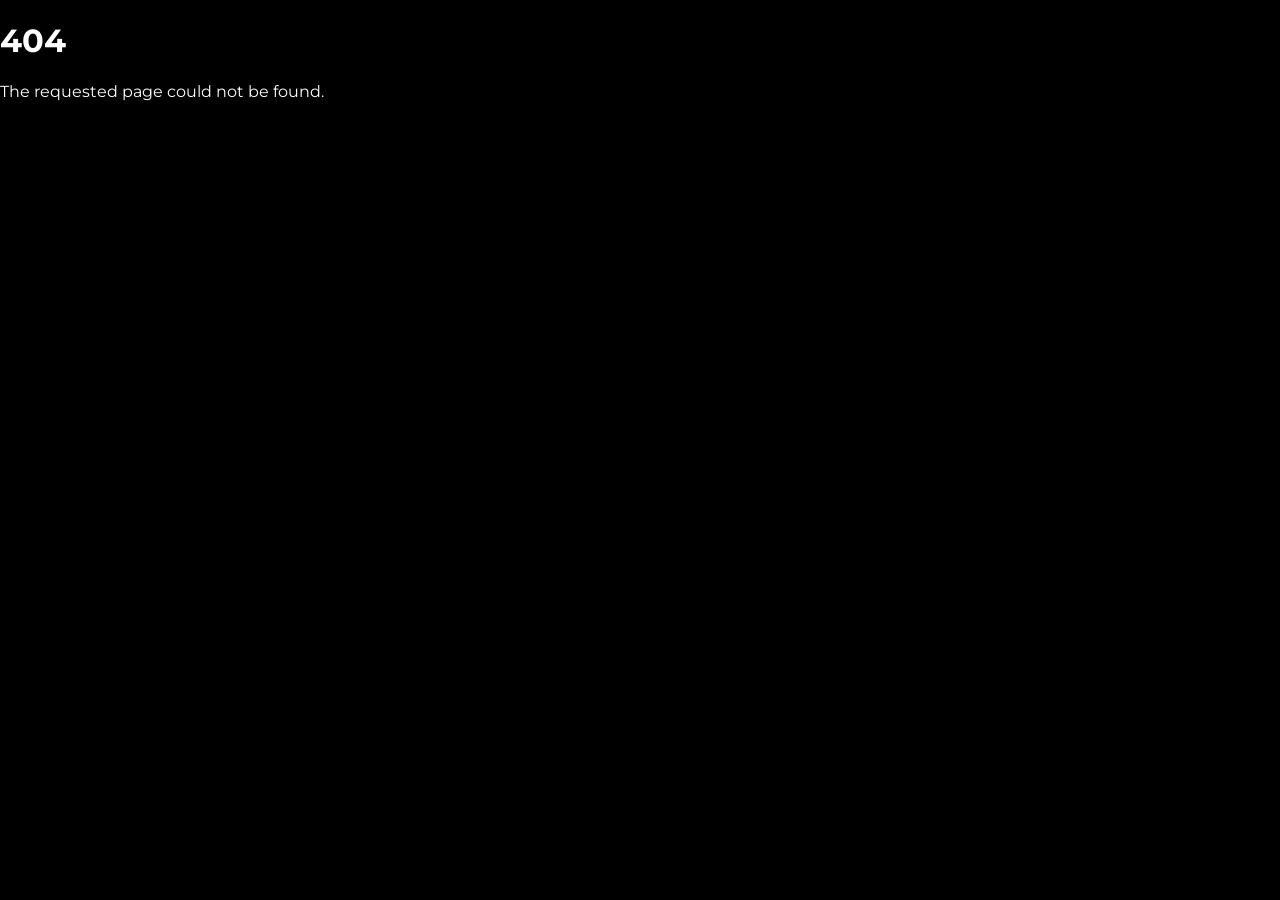
==== index.html @ 0a740c92 "initial" ====
<!DOCTYPE html><html lang="en"><head><meta charSet="utf-8"/><meta name="viewport" content="width=device-width, initial-scale=1"/><link rel="preconnect" href="https://fonts.googleapis.com"/><link rel="preconnect" href="https://fonts.gstatic.com" crossorigin="anonymous"/><link rel="modulepreload" href="/assets/manifest-7d88b807.js"/><link rel="modulepreload" href="/assets/entry.client-CT0aR8Ft.js"/><link rel="modulepreload" href="/assets/chunk-EPOLDU6W-CSYm8pw0.js"/><link rel="modulepreload" href="/assets/root-C4hIG5uR.js"/><link rel="stylesheet" href="/assets/root-B6iEC3mO.css"/><link rel="stylesheet" href="https://fonts.googleapis.com/css?family=Montserrat:400,700,900"/></head><body><div></div><script>window.__reactRouterContext = {"basename":"/","future":{"unstable_optimizeDeps":false,"unstable_subResourceIntegrity":false,"unstable_trailingSlashAwareDataRequests":false,"v8_middleware":false,"v8_splitRouteModules":false,"v8_viteEnvironmentApi":false},"routeDiscovery":{"mode":"initial"},"ssr":false,"isSpaMode":true};window.__reactRouterContext.stream = new ReadableStream({start(controller){window.__reactRouterContext.streamController = controller;}}).pipeThrough(new TextEncoderStream());</script><script type="module" async="">import "/assets/manifest-7d88b807.js";
import * as route0 from "/assets/root-C4hIG5uR.js";
  
  window.__reactRouterRouteModules = {"root":route0};

import("/assets/entry.client-CT0aR8Ft.js");</script><!--$--><script>window.__reactRouterContext.streamController.enqueue("[{\"_1\":2,\"_3\":-5,\"_4\":-5},\"loaderData\",{},\"actionData\",\"errors\"]\n");</script><!--$--><script>window.__reactRouterContext.streamController.close();</script><!--/$--><!--/$--></body></html>
---- assets/root-B6iEC3mO.css ----
body{width:100%;height:100%;margin:0;overflow-x:hidden;overflow-y:auto;font-family:Montserrat,sans-serif;-webkit-font-smoothing:antialiased;-moz-osx-font-smoothing:grayscale;color:#fff;background-color:#000;-webkit-touch-callout:none;-webkit-user-select:none;-khtml-user-select:none;-moz-user-select:none;-ms-user-select:none;user-select:none}code{font-family:source-code-pro,Menlo,Monaco,Consolas,Courier New,monospace}#links{display:flex;flex-direction:row;justify-content:center;width:100%}#links img{border:2px solid #ffffff;padding:.5em;min-width:4em;max-width:4em;min-height:4em;max-height:4em}#App{display:flex;padding:4em}#tab-container{margin:auto;padding:2em;width:40em;height:fit-content;background-image:linear-gradient(#ffb3fa,#ffb3fa);border-radius:24px}#tab-buttons{display:flex;justify-content:center;align-items:center;width:100%}#tab-buttons button{display:inline-block;padding:15px 32px;color:#000;background-color:#f582e200;border:none;text-align:center;text-decoration:none;font-size:16px;cursor:pointer;transition:background-color .3s;transition:transform .3s ease-in-out}#tab-buttons button:hover{transform:scale(1.05)}#tab-buttons .active{background-color:#f582e2}#information{display:flex;flex-direction:column;justify-content:center;align-items:center}#information p{text-align:center}#information #banner{position:relative;display:inline-block}#information #banner img{display:block;z-index:0;width:fit-content;height:28em}#information #banner:after{content:"";position:absolute;left:0;bottom:0;width:100%;height:25%;background:linear-gradient(#ffb3fa00,#ffb3fa);z-index:1}#information h1{margin:0 0 .25em;color:#000;font-size:3em}#information #links{display:flex;flex-wrap:wrap;margin:1em}#information #links a{transition:transform .3s ease-in-out;padding:0 1em 1em 0}#information #links a:hover{transform:scale(1.05)}#information #links .break{flex-basis:100%;height:0}#information iframe{display:block;width:100%;height:300px;border:none}#information #tellonym{padding:1em 0;width:32em;text-align:center;vertical-align:middle;color:#fff;background-color:#000;transition:transform .3s ease-in-out}#information #tellonym:hover{transform:scale(1.05)}#bio{display:flex;flex-direction:column;justify-content:center;align-items:center}#bio p{margin:1em;padding:2em;width:32em;color:#000;background-color:#f582e2;font-size:1em;font-weight:700;text-align:center}#bio img{padding:4em;width:fit-content;height:28em}
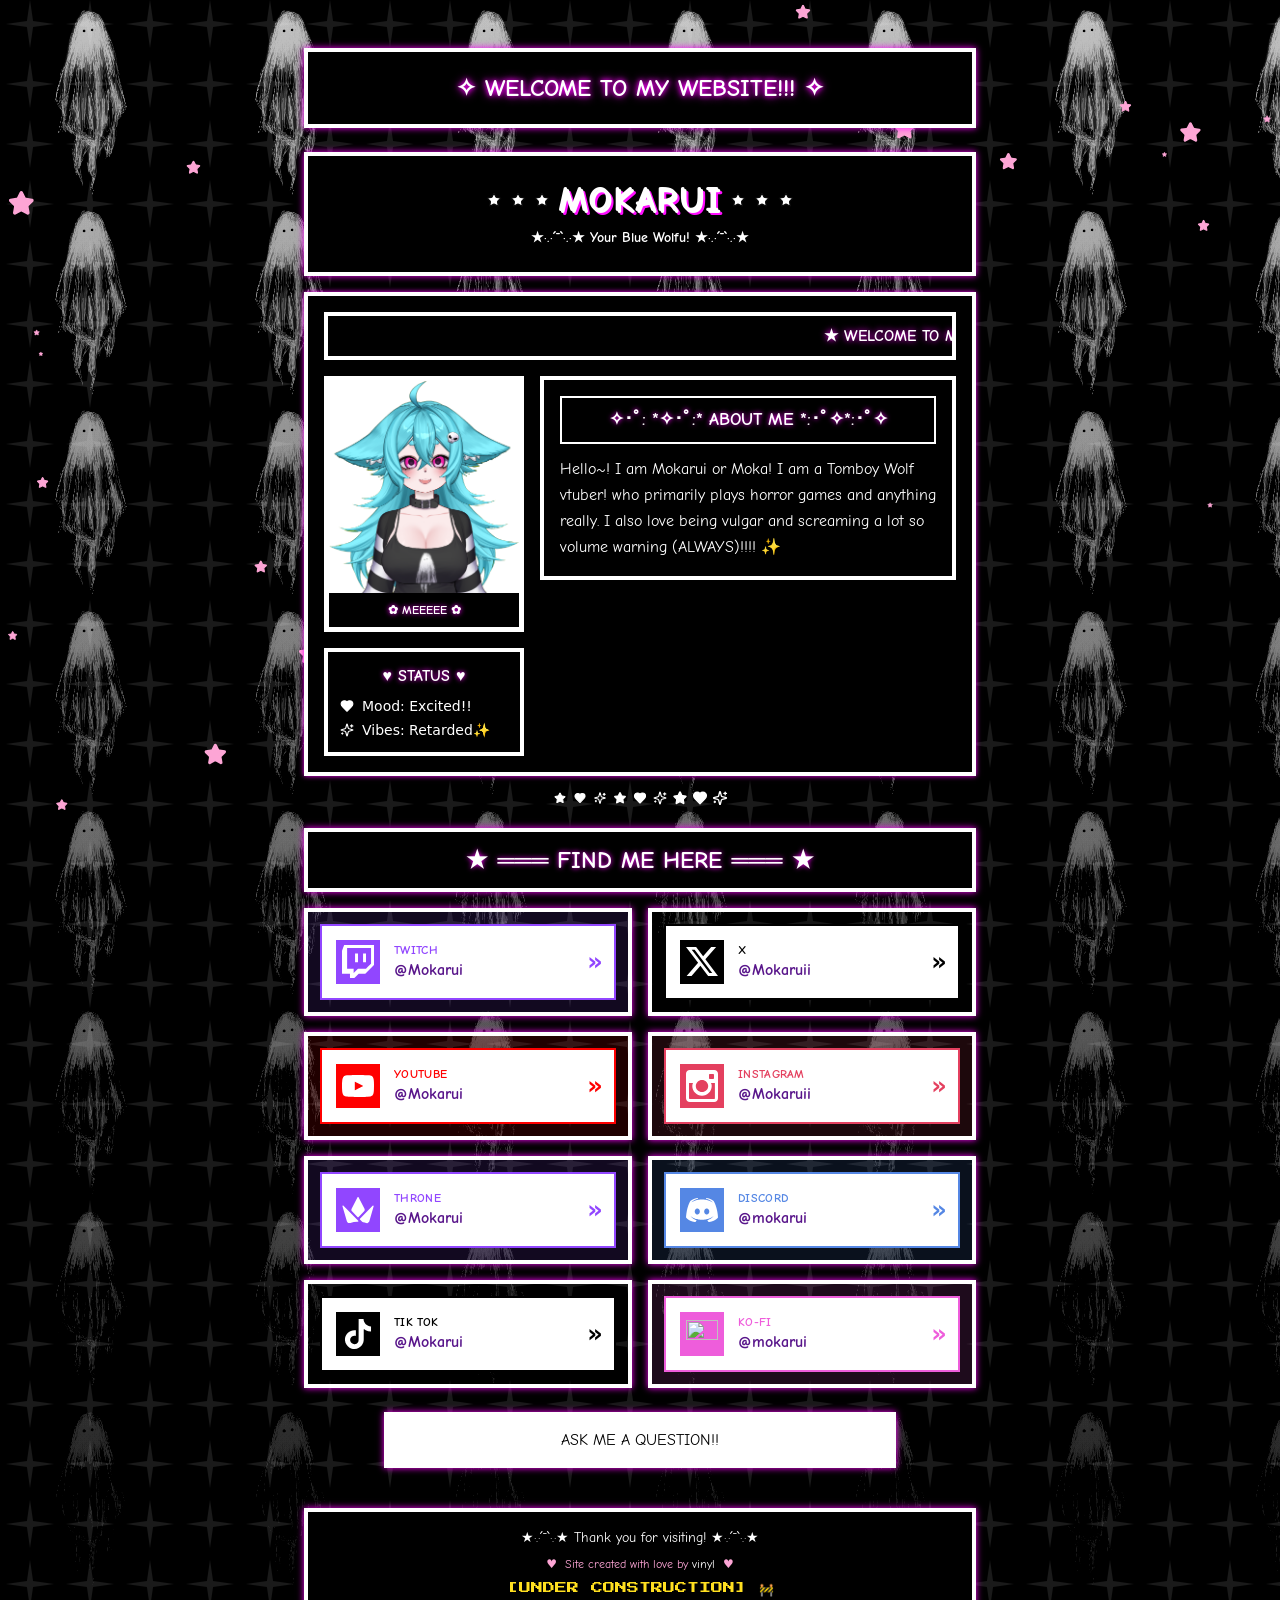
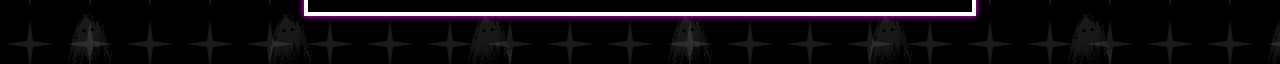
==== commit f885eea0: "v2" ====
--- a/index.html
+++ b/index.html
@@ -1,6 +1,14 @@
-<!DOCTYPE html><html lang="en"><head><meta charSet="utf-8"/><meta name="viewport" content="width=device-width, initial-scale=1"/><link rel="preconnect" href="https://fonts.googleapis.com"/><link rel="preconnect" href="https://fonts.gstatic.com" crossorigin="anonymous"/><link rel="modulepreload" href="/assets/manifest-7d88b807.js"/><link rel="modulepreload" href="/assets/entry.client-CT0aR8Ft.js"/><link rel="modulepreload" href="/assets/chunk-EPOLDU6W-CSYm8pw0.js"/><link rel="modulepreload" href="/assets/root-C4hIG5uR.js"/><link rel="stylesheet" href="/assets/root-B6iEC3mO.css"/><link rel="stylesheet" href="https://fonts.googleapis.com/css?family=Montserrat:400,700,900"/></head><body><div></div><script>window.__reactRouterContext = {"basename":"/","future":{"unstable_optimizeDeps":false,"unstable_subResourceIntegrity":false,"unstable_trailingSlashAwareDataRequests":false,"v8_middleware":false,"v8_splitRouteModules":false,"v8_viteEnvironmentApi":false},"routeDiscovery":{"mode":"initial"},"ssr":false,"isSpaMode":true};window.__reactRouterContext.stream = new ReadableStream({start(controller){window.__reactRouterContext.streamController = controller;}}).pipeThrough(new TextEncoderStream());</script><script type="module" async="">import "/assets/manifest-7d88b807.js";
-import * as route0 from "/assets/root-C4hIG5uR.js";
-  
-  window.__reactRouterRouteModules = {"root":route0};
-
-import("/assets/entry.client-CT0aR8Ft.js");</script><!--$--><script>window.__reactRouterContext.streamController.enqueue("[{\"_1\":2,\"_3\":-5,\"_4\":-5},\"loaderData\",{},\"actionData\",\"errors\"]\n");</script><!--$--><script>window.__reactRouterContext.streamController.close();</script><!--/$--><!--/$--></body></html>+<!DOCTYPE html>
+<html lang="en">
+    <head>
+        <meta charset="UTF-8" />
+        <meta name="viewport" content="width=device-width, initial-scale=1.0" />
+        <title>Mokarui</title>
+      <script type="module" crossorigin src="/assets/index-hUR8hGnW.js"></script>
+      <link rel="stylesheet" crossorigin href="/assets/index-CEIL9w6s.css">
+    </head>
+    <body>
+        <div id="root"></div>+
+    </body>
+</html>
--- a/assets/index-CEIL9w6s.css
+++ b/assets/index-CEIL9w6s.css
@@ -0,0 +1 @@
+@import"https://fonts.googleapis.com/css2?family=Comic+Neue:wght@400;700&family=Press+Start+2P&display=swap";/*! tailwindcss v4.1.12 | MIT License | https://tailwindcss.com */@layer properties{@supports (((-webkit-hyphens:none)) and (not (margin-trim:inline))) or ((-moz-orient:inline) and (not (color:rgb(from red r g b)))){*,:before,:after,::backdrop{--tw-translate-x:0;--tw-translate-y:0;--tw-translate-z:0;--tw-rotate-x:initial;--tw-rotate-y:initial;--tw-rotate-z:initial;--tw-skew-x:initial;--tw-skew-y:initial;--tw-space-y-reverse:0;--tw-space-x-reverse:0;--tw-border-style:solid;--tw-leading:initial;--tw-font-weight:initial;--tw-tracking:initial;--tw-ordinal:initial;--tw-slashed-zero:initial;--tw-numeric-figure:initial;--tw-numeric-spacing:initial;--tw-numeric-fraction:initial;--tw-shadow:0 0 #0000;--tw-shadow-color:initial;--tw-shadow-alpha:100%;--tw-inset-shadow:0 0 #0000;--tw-inset-shadow-color:initial;--tw-inset-shadow-alpha:100%;--tw-ring-color:initial;--tw-ring-shadow:0 0 #0000;--tw-inset-ring-color:initial;--tw-inset-ring-shadow:0 0 #0000;--tw-ring-inset:initial;--tw-ring-offset-width:0px;--tw-ring-offset-color:#fff;--tw-ring-offset-shadow:0 0 #0000;--tw-outline-style:solid;--tw-duration:initial;--tw-ease:initial;--tw-content:"";--tw-animation-delay:0s;--tw-animation-direction:normal;--tw-animation-duration:initial;--tw-animation-fill-mode:none;--tw-animation-iteration-count:1;--tw-enter-blur:0;--tw-enter-opacity:1;--tw-enter-rotate:0;--tw-enter-scale:1;--tw-enter-translate-x:0;--tw-enter-translate-y:0;--tw-exit-blur:0;--tw-exit-opacity:1;--tw-exit-rotate:0;--tw-exit-scale:1;--tw-exit-translate-x:0;--tw-exit-translate-y:0}}}@layer theme{:root,:host{--font-sans:ui-sans-serif,system-ui,sans-serif,"Apple Color Emoji","Segoe UI Emoji","Segoe UI Symbol","Noto Color Emoji";--font-mono:ui-monospace,SFMono-Regular,Menlo,Monaco,Consolas,"Liberation Mono","Courier New",monospace;--color-yellow-300:oklch(90.5% .182 98.111);--color-purple-900:oklch(38.1% .176 304.987);--color-pink-300:oklch(82.3% .12 346.018);--color-gray-100:oklch(96.7% .003 264.542);--color-black:#000;--color-white:#fff;--spacing:.25rem;--container-sm:24rem;--container-lg:32rem;--container-2xl:42rem;--text-xs:.75rem;--text-xs--line-height:calc(1/.75);--text-sm:.875rem;--text-sm--line-height:calc(1.25/.875);--text-base:1rem;--text-base--line-height: 1.5 ;--text-lg:1.125rem;--text-lg--line-height:calc(1.75/1.125);--text-xl:1.25rem;--text-2xl:1.5rem;--text-2xl--line-height:calc(2/1.5);--text-4xl:2.25rem;--text-4xl--line-height:calc(2.5/2.25);--font-weight-normal:400;--font-weight-medium:500;--font-weight-semibold:600;--font-weight-bold:700;--font-weight-black:900;--tracking-tight:-.025em;--tracking-wide:.025em;--tracking-wider:.05em;--tracking-widest:.1em;--leading-relaxed:1.625;--radius-xs:.125rem;--ease-in-out:cubic-bezier(.4,0,.2,1);--animate-pulse:pulse 2s cubic-bezier(.4,0,.6,1)infinite;--aspect-video:16/9;--default-transition-duration:.15s;--default-transition-timing-function:cubic-bezier(.4,0,.2,1);--default-font-family:var(--font-sans);--default-mono-font-family:var(--font-mono);--color-border:var(--border)}}@layer base{*,:after,:before,::backdrop{box-sizing:border-box;border:0 solid;margin:0;padding:0}::file-selector-button{box-sizing:border-box;border:0 solid;margin:0;padding:0}html,:host{-webkit-text-size-adjust:100%;-moz-tab-size:4;tab-size:4;line-height:1.5;font-family:var(--default-font-family,ui-sans-serif,system-ui,sans-serif,"Apple Color Emoji","Segoe UI Emoji","Segoe UI Symbol","Noto Color Emoji");font-feature-settings:var(--default-font-feature-settings,normal);font-variation-settings:var(--default-font-variation-settings,normal);-webkit-tap-highlight-color:transparent}hr{height:0;color:inherit;border-top-width:1px}abbr:where([title]){-webkit-text-decoration:underline dotted;text-decoration:underline dotted}h1,h2,h3,h4,h5,h6{font-size:inherit;font-weight:inherit}a{color:inherit;-webkit-text-decoration:inherit;text-decoration:inherit}b,strong{font-weight:bolder}code,kbd,samp,pre{font-family:var(--default-mono-font-family,ui-monospace,SFMono-Regular,Menlo,Monaco,Consolas,"Liberation Mono","Courier New",monospace);font-feature-settings:var(--default-mono-font-feature-settings,normal);font-variation-settings:var(--default-mono-font-variation-settings,normal);font-size:1em}small{font-size:80%}sub,sup{vertical-align:baseline;font-size:75%;line-height:0;position:relative}sub{bottom:-.25em}sup{top:-.5em}table{text-indent:0;border-color:inherit;border-collapse:collapse}:-moz-focusring{outline:auto}progress{vertical-align:baseline}summary{display:list-item}ol,ul,menu{list-style:none}img,svg,video,canvas,audio,iframe,embed,object{vertical-align:middle;display:block}img,video{max-width:100%;height:auto}button,input,select,optgroup,textarea{font:inherit;font-feature-settings:inherit;font-variation-settings:inherit;letter-spacing:inherit;color:inherit;opacity:1;background-color:#0000;border-radius:0}::file-selector-button{font:inherit;font-feature-settings:inherit;font-variation-settings:inherit;letter-spacing:inherit;color:inherit;opacity:1;background-color:#0000;border-radius:0}:where(select:is([multiple],[size])) optgroup{font-weight:bolder}:where(select:is([multiple],[size])) optgroup option{padding-inline-start:20px}::file-selector-button{margin-inline-end:4px}::placeholder{opacity:1}@supports (not ((-webkit-appearance:-apple-pay-button))) or (contain-intrinsic-size:1px){::placeholder{color:currentColor}@supports (color:color-mix(in lab,red,red)){::placeholder{color:color-mix(in oklab,currentcolor 50%,transparent)}}}textarea{resize:vertical}::-webkit-search-decoration{-webkit-appearance:none}::-webkit-date-and-time-value{min-height:1lh;text-align:inherit}::-webkit-datetime-edit{display:inline-flex}::-webkit-datetime-edit-fields-wrapper{padding:0}::-webkit-datetime-edit{padding-block:0}::-webkit-datetime-edit-year-field{padding-block:0}::-webkit-datetime-edit-month-field{padding-block:0}::-webkit-datetime-edit-day-field{padding-block:0}::-webkit-datetime-edit-hour-field{padding-block:0}::-webkit-datetime-edit-minute-field{padding-block:0}::-webkit-datetime-edit-second-field{padding-block:0}::-webkit-datetime-edit-millisecond-field{padding-block:0}::-webkit-datetime-edit-meridiem-field{padding-block:0}::-webkit-calendar-picker-indicator{line-height:1}:-moz-ui-invalid{box-shadow:none}button,input:where([type=button],[type=reset],[type=submit]){-webkit-appearance:button;-moz-appearance:button;appearance:button}::file-selector-button{-webkit-appearance:button;-moz-appearance:button;appearance:button}::-webkit-inner-spin-button{height:auto}::-webkit-outer-spin-button{height:auto}[hidden]:where(:not([hidden=until-found])){display:none!important}*{border-color:var(--border);outline-color:var(--ring)}@supports (color:color-mix(in lab,red,red)){*{outline-color:color-mix(in oklab,var(--ring)50%,transparent)}}body{background-color:var(--background);color:var(--foreground)}html{font-size:var(--font-size)}h1{font-size:var(--text-2xl);font-weight:var(--font-weight-medium);line-height:1.5}h2{font-size:var(--text-xl);font-weight:var(--font-weight-medium);line-height:1.5}h3{font-size:var(--text-lg);font-weight:var(--font-weight-medium);line-height:1.5}h4,label,button{font-size:var(--text-base);font-weight:var(--font-weight-medium);line-height:1.5}input{font-size:var(--text-base);font-weight:var(--font-weight-normal);line-height:1.5}}@layer components;@layer utilities{.\@container\/card-header{container:card-header/inline-size}.pointer-events-none{pointer-events:none}.invisible{visibility:hidden}.sr-only{clip:rect(0,0,0,0);white-space:nowrap;border-width:0;width:1px;height:1px;margin:-1px;padding:0;position:absolute;overflow:hidden}.absolute{position:absolute}.fixed{position:fixed}.relative{position:relative}.inset-0{inset:calc(var(--spacing)*0)}.inset-x-0{inset-inline:calc(var(--spacing)*0)}.inset-y-0{inset-block:calc(var(--spacing)*0)}.-top-12{top:calc(var(--spacing)*-12)}.top-0{top:calc(var(--spacing)*0)}.top-1\.5{top:calc(var(--spacing)*1.5)}.top-1\/2{top:50%}.top-3\.5{top:calc(var(--spacing)*3.5)}.top-4{top:calc(var(--spacing)*4)}.top-\[1px\]{top:1px}.top-\[50\%\]{top:50%}.top-\[60\%\]{top:60%}.top-full{top:100%}.-right-12{right:calc(var(--spacing)*-12)}.right-0{right:calc(var(--spacing)*0)}.right-1{right:calc(var(--spacing)*1)}.right-2{right:calc(var(--spacing)*2)}.right-3{right:calc(var(--spacing)*3)}.right-4{right:calc(var(--spacing)*4)}.-bottom-12{bottom:calc(var(--spacing)*-12)}.bottom-0{bottom:calc(var(--spacing)*0)}.-left-12{left:calc(var(--spacing)*-12)}.left-0{left:calc(var(--spacing)*0)}.left-1{left:calc(var(--spacing)*1)}.left-1\/2{left:50%}.left-2{left:calc(var(--spacing)*2)}.left-\[50\%\]{left:50%}.isolate{isolation:isolate}.z-10{z-index:10}.z-20{z-index:20}.z-50{z-index:50}.z-\[1\]{z-index:1}.col-start-2{grid-column-start:2}.row-span-2{grid-row:span 2/span 2}.row-start-1{grid-row-start:1}.-mx-1{margin-inline:calc(var(--spacing)*-1)}.mx-2{margin-inline:calc(var(--spacing)*2)}.mx-3\.5{margin-inline:calc(var(--spacing)*3.5)}.mx-auto{margin-inline:auto}.my-0\.5{margin-block:calc(var(--spacing)*.5)}.my-1{margin-block:calc(var(--spacing)*1)}.-mt-4{margin-top:calc(var(--spacing)*-4)}.mt-1\.5{margin-top:calc(var(--spacing)*1.5)}.mt-2{margin-top:calc(var(--spacing)*2)}.mt-4{margin-top:calc(var(--spacing)*4)}.mt-auto{margin-top:auto}.mb-2{margin-bottom:calc(var(--spacing)*2)}.mb-3{margin-bottom:calc(var(--spacing)*3)}.mb-4{margin-bottom:calc(var(--spacing)*4)}.-ml-4{margin-left:calc(var(--spacing)*-4)}.ml-1{margin-left:calc(var(--spacing)*1)}.ml-auto{margin-left:auto}.line-clamp-1{-webkit-line-clamp:1;-webkit-box-orient:vertical;display:-webkit-box;overflow:hidden}.block{display:block}.flex{display:flex}.grid{display:grid}.hidden{display:none}.inline-block{display:inline-block}.inline-flex{display:inline-flex}.table{display:table}.table-caption{display:table-caption}.table-cell{display:table-cell}.table-row{display:table-row}.field-sizing-content{field-sizing:content}.aspect-square{aspect-ratio:1}.aspect-video{aspect-ratio:var(--aspect-video)}.size-2{width:calc(var(--spacing)*2);height:calc(var(--spacing)*2)}.size-2\.5{width:calc(var(--spacing)*2.5);height:calc(var(--spacing)*2.5)}.size-3{width:calc(var(--spacing)*3);height:calc(var(--spacing)*3)}.size-3\.5{width:calc(var(--spacing)*3.5);height:calc(var(--spacing)*3.5)}.size-4{width:calc(var(--spacing)*4);height:calc(var(--spacing)*4)}.size-7{width:calc(var(--spacing)*7);height:calc(var(--spacing)*7)}.size-8{width:calc(var(--spacing)*8);height:calc(var(--spacing)*8)}.size-9{width:calc(var(--spacing)*9);height:calc(var(--spacing)*9)}.size-10{width:calc(var(--spacing)*10);height:calc(var(--spacing)*10)}.size-full{width:100%;height:100%}.h-1\.5{height:calc(var(--spacing)*1.5)}.h-2{height:calc(var(--spacing)*2)}.h-2\.5{height:calc(var(--spacing)*2.5)}.h-4{height:calc(var(--spacing)*4)}.h-5{height:calc(var(--spacing)*5)}.h-7{height:calc(var(--spacing)*7)}.h-8{height:calc(var(--spacing)*8)}.h-9{height:calc(var(--spacing)*9)}.h-10{height:calc(var(--spacing)*10)}.h-12{height:calc(var(--spacing)*12)}.h-\[1\.15rem\]{height:1.15rem}.h-\[calc\(100\%-1px\)\]{height:calc(100% - 1px)}.h-\[var\(--radix-navigation-menu-viewport-height\)\]{height:var(--radix-navigation-menu-viewport-height)}.h-\[var\(--radix-select-trigger-height\)\]{height:var(--radix-select-trigger-height)}.h-auto{height:auto}.h-full{height:100%}.h-px{height:1px}.h-svh{height:100svh}.max-h-\(--radix-context-menu-content-available-height\){max-height:var(--radix-context-menu-content-available-height)}.max-h-\(--radix-dropdown-menu-content-available-height\){max-height:var(--radix-dropdown-menu-content-available-height)}.max-h-\(--radix-select-content-available-height\){max-height:var(--radix-select-content-available-height)}.max-h-\[300px\]{max-height:300px}.min-h-0{min-height:calc(var(--spacing)*0)}.min-h-4{min-height:calc(var(--spacing)*4)}.min-h-16{min-height:calc(var(--spacing)*16)}.min-h-screen{min-height:100vh}.min-h-svh{min-height:100svh}.w-\(--sidebar-width\){width:var(--sidebar-width)}.w-0{width:calc(var(--spacing)*0)}.w-1{width:calc(var(--spacing)*1)}.w-2{width:calc(var(--spacing)*2)}.w-2\.5{width:calc(var(--spacing)*2.5)}.w-3{width:calc(var(--spacing)*3)}.w-3\/4{width:75%}.w-4{width:calc(var(--spacing)*4)}.w-5{width:calc(var(--spacing)*5)}.w-8{width:calc(var(--spacing)*8)}.w-9{width:calc(var(--spacing)*9)}.w-12{width:calc(var(--spacing)*12)}.w-64{width:calc(var(--spacing)*64)}.w-72{width:calc(var(--spacing)*72)}.w-\[100px\]{width:100px}.w-auto{width:auto}.w-fit{width:fit-content}.w-full{width:100%}.w-max{width:max-content}.w-px{width:1px}.max-w-\(--skeleton-width\){max-width:var(--skeleton-width)}.max-w-2xl{max-width:var(--container-2xl)}.max-w-\[calc\(100\%-2rem\)\]{max-width:calc(100% - 2rem)}.max-w-max{max-width:max-content}.min-w-0{min-width:calc(var(--spacing)*0)}.min-w-5{min-width:calc(var(--spacing)*5)}.min-w-8{min-width:calc(var(--spacing)*8)}.min-w-9{min-width:calc(var(--spacing)*9)}.min-w-10{min-width:calc(var(--spacing)*10)}.min-w-\[8rem\]{min-width:8rem}.min-w-\[12rem\]{min-width:12rem}.min-w-\[var\(--radix-select-trigger-width\)\]{min-width:var(--radix-select-trigger-width)}.flex-1{flex:1}.shrink-0{flex-shrink:0}.grow{flex-grow:1}.grow-0{flex-grow:0}.basis-full{flex-basis:100%}.caption-bottom{caption-side:bottom}.border-collapse{border-collapse:collapse}.origin-\(--radix-context-menu-content-transform-origin\){transform-origin:var(--radix-context-menu-content-transform-origin)}.origin-\(--radix-dropdown-menu-content-transform-origin\){transform-origin:var(--radix-dropdown-menu-content-transform-origin)}.origin-\(--radix-hover-card-content-transform-origin\){transform-origin:var(--radix-hover-card-content-transform-origin)}.origin-\(--radix-menubar-content-transform-origin\){transform-origin:var(--radix-menubar-content-transform-origin)}.origin-\(--radix-popover-content-transform-origin\){transform-origin:var(--radix-popover-content-transform-origin)}.origin-\(--radix-select-content-transform-origin\){transform-origin:var(--radix-select-content-transform-origin)}.origin-\(--radix-tooltip-content-transform-origin\){transform-origin:var(--radix-tooltip-content-transform-origin)}.-translate-x-1\/2{--tw-translate-x: -50% ;translate:var(--tw-translate-x)var(--tw-translate-y)}.-translate-x-px{--tw-translate-x:-1px;translate:var(--tw-translate-x)var(--tw-translate-y)}.translate-x-\[-50\%\]{--tw-translate-x:-50%;translate:var(--tw-translate-x)var(--tw-translate-y)}.translate-x-px{--tw-translate-x:1px;translate:var(--tw-translate-x)var(--tw-translate-y)}.-translate-y-1\/2{--tw-translate-y: -50% ;translate:var(--tw-translate-x)var(--tw-translate-y)}.translate-y-0\.5{--tw-translate-y:calc(var(--spacing)*.5);translate:var(--tw-translate-x)var(--tw-translate-y)}.translate-y-\[-50\%\]{--tw-translate-y:-50%;translate:var(--tw-translate-x)var(--tw-translate-y)}.translate-y-\[calc\(-50\%_-_2px\)\]{--tw-translate-y: calc(-50% - 2px) ;translate:var(--tw-translate-x)var(--tw-translate-y)}.rotate-45{rotate:45deg}.rotate-90{rotate:90deg}.transform{transform:var(--tw-rotate-x,)var(--tw-rotate-y,)var(--tw-rotate-z,)var(--tw-skew-x,)var(--tw-skew-y,)}.animate-caret-blink{animation:1.25s ease-out infinite caret-blink}.animate-in{animation:enter var(--tw-animation-duration,var(--tw-duration,.15s))var(--tw-ease,ease)var(--tw-animation-delay,0s)var(--tw-animation-iteration-count,1)var(--tw-animation-direction,normal)var(--tw-animation-fill-mode,none)}.animate-pulse{animation:var(--animate-pulse)}.cursor-default{cursor:default}.touch-none{touch-action:none}.resize-none{resize:none}.scroll-my-1{scroll-margin-block:calc(var(--spacing)*1)}.scroll-py-1{scroll-padding-block:calc(var(--spacing)*1)}.list-none{list-style-type:none}.auto-rows-min{grid-auto-rows:min-content}.grid-cols-1{grid-template-columns:repeat(1,minmax(0,1fr))}.grid-cols-\[0_1fr\]{grid-template-columns:0 1fr}.grid-rows-\[auto_auto\]{grid-template-rows:auto auto}.flex-col{flex-direction:column}.flex-col-reverse{flex-direction:column-reverse}.flex-row{flex-direction:row}.flex-wrap{flex-wrap:wrap}.items-center{align-items:center}.items-end{align-items:flex-end}.items-start{align-items:flex-start}.items-stretch{align-items:stretch}.justify-between{justify-content:space-between}.justify-center{justify-content:center}.justify-items-start{justify-items:start}.gap-1{gap:calc(var(--spacing)*1)}.gap-1\.5{gap:calc(var(--spacing)*1.5)}.gap-2{gap:calc(var(--spacing)*2)}.gap-3{gap:calc(var(--spacing)*3)}.gap-4{gap:calc(var(--spacing)*4)}.gap-6{gap:calc(var(--spacing)*6)}:where(.space-y-1>:not(:last-child)){--tw-space-y-reverse:0;margin-block-start:calc(calc(var(--spacing)*1)*var(--tw-space-y-reverse));margin-block-end:calc(calc(var(--spacing)*1)*calc(1 - var(--tw-space-y-reverse)))}:where(.space-y-2>:not(:last-child)){--tw-space-y-reverse:0;margin-block-start:calc(calc(var(--spacing)*2)*var(--tw-space-y-reverse));margin-block-end:calc(calc(var(--spacing)*2)*calc(1 - var(--tw-space-y-reverse)))}:where(.space-y-4>:not(:last-child)){--tw-space-y-reverse:0;margin-block-start:calc(calc(var(--spacing)*4)*var(--tw-space-y-reverse));margin-block-end:calc(calc(var(--spacing)*4)*calc(1 - var(--tw-space-y-reverse)))}:where(.space-x-1>:not(:last-child)){--tw-space-x-reverse:0;margin-inline-start:calc(calc(var(--spacing)*1)*var(--tw-space-x-reverse));margin-inline-end:calc(calc(var(--spacing)*1)*calc(1 - var(--tw-space-x-reverse)))}.gap-y-0\.5{row-gap:calc(var(--spacing)*.5)}.self-start{align-self:flex-start}.justify-self-end{justify-self:flex-end}.overflow-auto{overflow:auto}.overflow-hidden{overflow:hidden}.overflow-x-auto{overflow-x:auto}.overflow-x-hidden{overflow-x:hidden}.overflow-y-auto{overflow-y:auto}.rounded-\[2px\]{border-radius:2px}.rounded-\[4px\]{border-radius:4px}.rounded-\[inherit\]{border-radius:inherit}.rounded-full{border-radius:3.40282e38px}.rounded-lg{border-radius:var(--radius)}.rounded-md{border-radius:calc(var(--radius) - 2px)}.rounded-none{border-radius:0}.rounded-sm{border-radius:calc(var(--radius) - 4px)}.rounded-xl{border-radius:calc(var(--radius) + 4px)}.rounded-xs{border-radius:var(--radius-xs)}.rounded-tl-sm{border-top-left-radius:calc(var(--radius) - 4px)}.border,.border-1{border-style:var(--tw-border-style);border-width:1px}.border-2{border-style:var(--tw-border-style);border-width:2px}.border-4{border-style:var(--tw-border-style);border-width:4px}.border-\[1\.5px\]{border-style:var(--tw-border-style);border-width:1.5px}.border-y{border-block-style:var(--tw-border-style);border-block-width:1px}.border-t{border-top-style:var(--tw-border-style);border-top-width:1px}.border-r{border-right-style:var(--tw-border-style);border-right-width:1px}.border-b{border-bottom-style:var(--tw-border-style);border-bottom-width:1px}.border-l{border-left-style:var(--tw-border-style);border-left-width:1px}.border-dashed{--tw-border-style:dashed;border-style:dashed}.border-\(--color-border\){border-color:var(--color-border)}.border-black{border-color:var(--color-black)}.border-border\/50{border-color:var(--border)}@supports (color:color-mix(in lab,red,red)){.border-border\/50{border-color:color-mix(in oklab,var(--border)50%,transparent)}}.border-input{border-color:var(--input)}.border-primary{border-color:var(--primary)}.border-sidebar-border{border-color:var(--sidebar-border)}.border-transparent{border-color:#0000}.border-white{border-color:var(--color-white)}.border-t-transparent{border-top-color:#0000}.border-l-transparent{border-left-color:#0000}.bg-\(--color-bg\){background-color:var(--color-bg)}.bg-accent{background-color:var(--accent)}.bg-background{background-color:var(--background)}.bg-black{background-color:var(--color-black)}.bg-black\/50{background-color:#00000080}@supports (color:color-mix(in lab,red,red)){.bg-black\/50{background-color:color-mix(in oklab,var(--color-black)50%,transparent)}}.bg-border{background-color:var(--border)}.bg-card{background-color:var(--card)}.bg-destructive{background-color:var(--destructive)}.bg-foreground{background-color:var(--foreground)}.bg-gray-100{background-color:var(--color-gray-100)}.bg-input-background{background-color:var(--input-background)}.bg-muted,.bg-muted\/50{background-color:var(--muted)}@supports (color:color-mix(in lab,red,red)){.bg-muted\/50{background-color:color-mix(in oklab,var(--muted)50%,transparent)}}.bg-popover{background-color:var(--popover)}.bg-primary,.bg-primary\/20{background-color:var(--primary)}@supports (color:color-mix(in lab,red,red)){.bg-primary\/20{background-color:color-mix(in oklab,var(--primary)20%,transparent)}}.bg-secondary{background-color:var(--secondary)}.bg-sidebar{background-color:var(--sidebar)}.bg-sidebar-border{background-color:var(--sidebar-border)}.bg-transparent{background-color:#0000}.bg-white{background-color:var(--color-white)}.fill-current{fill:currentColor}.fill-primary{fill:var(--primary)}.p-0{padding:calc(var(--spacing)*0)}.p-1{padding:calc(var(--spacing)*1)}.p-2{padding:calc(var(--spacing)*2)}.p-3{padding:calc(var(--spacing)*3)}.p-4{padding:calc(var(--spacing)*4)}.p-6{padding:calc(var(--spacing)*6)}.p-\[3px\]{padding:3px}.p-px{padding:1px}.px-1{padding-inline:calc(var(--spacing)*1)}.px-1\.5{padding-inline:calc(var(--spacing)*1.5)}.px-2{padding-inline:calc(var(--spacing)*2)}.px-2\.5{padding-inline:calc(var(--spacing)*2.5)}.px-3{padding-inline:calc(var(--spacing)*3)}.px-4{padding-inline:calc(var(--spacing)*4)}.px-6{padding-inline:calc(var(--spacing)*6)}.py-0\.5{padding-block:calc(var(--spacing)*.5)}.py-1{padding-block:calc(var(--spacing)*1)}.py-1\.5{padding-block:calc(var(--spacing)*1.5)}.py-2{padding-block:calc(var(--spacing)*2)}.py-3{padding-block:calc(var(--spacing)*3)}.py-4{padding-block:calc(var(--spacing)*4)}.py-6{padding-block:calc(var(--spacing)*6)}.pt-0{padding-top:calc(var(--spacing)*0)}.pt-1{padding-top:calc(var(--spacing)*1)}.pt-3{padding-top:calc(var(--spacing)*3)}.pt-4{padding-top:calc(var(--spacing)*4)}.pt-6{padding-top:calc(var(--spacing)*6)}.pr-2{padding-right:calc(var(--spacing)*2)}.pr-2\.5{padding-right:calc(var(--spacing)*2.5)}.pr-8{padding-right:calc(var(--spacing)*8)}.pb-3{padding-bottom:calc(var(--spacing)*3)}.pb-4{padding-bottom:calc(var(--spacing)*4)}.pb-6{padding-bottom:calc(var(--spacing)*6)}.pl-2{padding-left:calc(var(--spacing)*2)}.pl-4{padding-left:calc(var(--spacing)*4)}.pl-8{padding-left:calc(var(--spacing)*8)}.text-center{text-align:center}.text-left{text-align:left}.align-middle{vertical-align:middle}.font-mono{font-family:var(--font-mono)}.text-2xl{font-size:var(--text-2xl);line-height:var(--tw-leading,var(--text-2xl--line-height))}.text-4xl{font-size:var(--text-4xl);line-height:var(--tw-leading,var(--text-4xl--line-height))}.text-base{font-size:var(--text-base);line-height:var(--tw-leading,var(--text-base--line-height))}.text-lg{font-size:var(--text-lg);line-height:var(--tw-leading,var(--text-lg--line-height))}.text-sm{font-size:var(--text-sm);line-height:var(--tw-leading,var(--text-sm--line-height))}.text-xs{font-size:var(--text-xs);line-height:var(--tw-leading,var(--text-xs--line-height))}.text-\[0\.8rem\]{font-size:.8rem}.leading-none{--tw-leading:1;line-height:1}.leading-relaxed{--tw-leading:var(--leading-relaxed);line-height:var(--leading-relaxed)}.font-black{--tw-font-weight:var(--font-weight-black);font-weight:var(--font-weight-black)}.font-bold{--tw-font-weight:var(--font-weight-bold);font-weight:var(--font-weight-bold)}.font-medium{--tw-font-weight:var(--font-weight-medium);font-weight:var(--font-weight-medium)}.font-normal{--tw-font-weight:var(--font-weight-normal);font-weight:var(--font-weight-normal)}.font-semibold{--tw-font-weight:var(--font-weight-semibold);font-weight:var(--font-weight-semibold)}.tracking-tight{--tw-tracking:var(--tracking-tight);letter-spacing:var(--tracking-tight)}.tracking-wide{--tw-tracking:var(--tracking-wide);letter-spacing:var(--tracking-wide)}.tracking-wider{--tw-tracking:var(--tracking-wider);letter-spacing:var(--tracking-wider)}.tracking-widest{--tw-tracking:var(--tracking-widest);letter-spacing:var(--tracking-widest)}.text-balance{text-wrap:balance}.break-words{overflow-wrap:break-word}.whitespace-nowrap{white-space:nowrap}.text-accent-foreground{color:var(--accent-foreground)}.text-black{color:var(--color-black)}.text-card-foreground{color:var(--card-foreground)}.text-current{color:currentColor}.text-destructive{color:var(--destructive)}.text-foreground{color:var(--foreground)}.text-muted-foreground{color:var(--muted-foreground)}.text-pink-300{color:var(--color-pink-300)}.text-popover-foreground{color:var(--popover-foreground)}.text-primary{color:var(--primary)}.text-primary-foreground{color:var(--primary-foreground)}.text-purple-900{color:var(--color-purple-900)}.text-secondary-foreground{color:var(--secondary-foreground)}.text-sidebar-foreground,.text-sidebar-foreground\/70{color:var(--sidebar-foreground)}@supports (color:color-mix(in lab,red,red)){.text-sidebar-foreground\/70{color:color-mix(in oklab,var(--sidebar-foreground)70%,transparent)}}.text-white{color:var(--color-white)}.text-yellow-300{color:var(--color-yellow-300)}.uppercase{text-transform:uppercase}.tabular-nums{--tw-numeric-spacing:tabular-nums;font-variant-numeric:var(--tw-ordinal,)var(--tw-slashed-zero,)var(--tw-numeric-figure,)var(--tw-numeric-spacing,)var(--tw-numeric-fraction,)}.underline-offset-4{text-underline-offset:4px}.opacity-10{opacity:.1}.opacity-50{opacity:.5}.opacity-70{opacity:.7}.shadow{--tw-shadow:0 1px 3px 0 var(--tw-shadow-color,#0000001a),0 1px 2px -1px var(--tw-shadow-color,#0000001a);box-shadow:var(--tw-inset-shadow),var(--tw-inset-ring-shadow),var(--tw-ring-offset-shadow),var(--tw-ring-shadow),var(--tw-shadow)}.shadow-\[0_0_0_1px_hsl\(var\(--sidebar-border\)\)\]{--tw-shadow:0 0 0 1px var(--tw-shadow-color,hsl(var(--sidebar-border)));box-shadow:var(--tw-inset-shadow),var(--tw-inset-ring-shadow),var(--tw-ring-offset-shadow),var(--tw-ring-shadow),var(--tw-shadow)}.shadow-lg{--tw-shadow:0 10px 15px -3px var(--tw-shadow-color,#0000001a),0 4px 6px -4px var(--tw-shadow-color,#0000001a);box-shadow:var(--tw-inset-shadow),var(--tw-inset-ring-shadow),var(--tw-ring-offset-shadow),var(--tw-ring-shadow),var(--tw-shadow)}.shadow-md{--tw-shadow:0 4px 6px -1px var(--tw-shadow-color,#0000001a),0 2px 4px -2px var(--tw-shadow-color,#0000001a);box-shadow:var(--tw-inset-shadow),var(--tw-inset-ring-shadow),var(--tw-ring-offset-shadow),var(--tw-ring-shadow),var(--tw-shadow)}.shadow-none{--tw-shadow:0 0 #0000;box-shadow:var(--tw-inset-shadow),var(--tw-inset-ring-shadow),var(--tw-ring-offset-shadow),var(--tw-ring-shadow),var(--tw-shadow)}.shadow-sm{--tw-shadow:0 1px 3px 0 var(--tw-shadow-color,#0000001a),0 1px 2px -1px var(--tw-shadow-color,#0000001a);box-shadow:var(--tw-inset-shadow),var(--tw-inset-ring-shadow),var(--tw-ring-offset-shadow),var(--tw-ring-shadow),var(--tw-shadow)}.shadow-xl{--tw-shadow:0 20px 25px -5px var(--tw-shadow-color,#0000001a),0 8px 10px -6px var(--tw-shadow-color,#0000001a);box-shadow:var(--tw-inset-shadow),var(--tw-inset-ring-shadow),var(--tw-ring-offset-shadow),var(--tw-ring-shadow),var(--tw-shadow)}.shadow-xs{--tw-shadow:0 1px 2px 0 var(--tw-shadow-color,#0000000d);box-shadow:var(--tw-inset-shadow),var(--tw-inset-ring-shadow),var(--tw-ring-offset-shadow),var(--tw-ring-shadow),var(--tw-shadow)}.ring-0{--tw-ring-shadow:var(--tw-ring-inset,)0 0 0 calc(0px + var(--tw-ring-offset-width))var(--tw-ring-color,currentcolor);box-shadow:var(--tw-inset-shadow),var(--tw-inset-ring-shadow),var(--tw-ring-offset-shadow),var(--tw-ring-shadow),var(--tw-shadow)}.ring-ring\/50{--tw-ring-color:var(--ring)}@supports (color:color-mix(in lab,red,red)){.ring-ring\/50{--tw-ring-color:color-mix(in oklab,var(--ring)50%,transparent)}}.ring-sidebar-ring{--tw-ring-color:var(--sidebar-ring)}.ring-offset-background{--tw-ring-offset-color:var(--background)}.outline-hidden{--tw-outline-style:none;outline-style:none}@media(forced-colors:active){.outline-hidden{outline-offset:2px;outline:2px solid #0000}}.outline{outline-style:var(--tw-outline-style);outline-width:1px}.transition{transition-property:color,background-color,border-color,outline-color,text-decoration-color,fill,stroke,--tw-gradient-from,--tw-gradient-via,--tw-gradient-to,opacity,box-shadow,transform,translate,scale,rotate,filter,-webkit-backdrop-filter,backdrop-filter,display,visibility,content-visibility,overlay,pointer-events;transition-timing-function:var(--tw-ease,var(--default-transition-timing-function));transition-duration:var(--tw-duration,var(--default-transition-duration))}.transition-\[color\,box-shadow\]{transition-property:color,box-shadow;transition-timing-function:var(--tw-ease,var(--default-transition-timing-function));transition-duration:var(--tw-duration,var(--default-transition-duration))}.transition-\[left\,right\,width\]{transition-property:left,right,width;transition-timing-function:var(--tw-ease,var(--default-transition-timing-function));transition-duration:var(--tw-duration,var(--default-transition-duration))}.transition-\[margin\,opacity\]{transition-property:margin,opacity;transition-timing-function:var(--tw-ease,var(--default-transition-timing-function));transition-duration:var(--tw-duration,var(--default-transition-duration))}.transition-\[width\,height\,padding\]{transition-property:width,height,padding;transition-timing-function:var(--tw-ease,var(--default-transition-timing-function));transition-duration:var(--tw-duration,var(--default-transition-duration))}.transition-\[width\]{transition-property:width;transition-timing-function:var(--tw-ease,var(--default-transition-timing-function));transition-duration:var(--tw-duration,var(--default-transition-duration))}.transition-all{transition-property:all;transition-timing-function:var(--tw-ease,var(--default-transition-timing-function));transition-duration:var(--tw-duration,var(--default-transition-duration))}.transition-colors{transition-property:color,background-color,border-color,outline-color,text-decoration-color,fill,stroke,--tw-gradient-from,--tw-gradient-via,--tw-gradient-to;transition-timing-function:var(--tw-ease,var(--default-transition-timing-function));transition-duration:var(--tw-duration,var(--default-transition-duration))}.transition-opacity{transition-property:opacity;transition-timing-function:var(--tw-ease,var(--default-transition-timing-function));transition-duration:var(--tw-duration,var(--default-transition-duration))}.transition-shadow{transition-property:box-shadow;transition-timing-function:var(--tw-ease,var(--default-transition-timing-function));transition-duration:var(--tw-duration,var(--default-transition-duration))}.transition-transform{transition-property:transform,translate,scale,rotate;transition-timing-function:var(--tw-ease,var(--default-transition-timing-function));transition-duration:var(--tw-duration,var(--default-transition-duration))}.transition-none{transition-property:none}.duration-200{--tw-duration:.2s;transition-duration:.2s}.duration-300{--tw-duration:.3s;transition-duration:.3s}.duration-1000{--tw-duration:1s;transition-duration:1s}.ease-in-out{--tw-ease:var(--ease-in-out);transition-timing-function:var(--ease-in-out)}.ease-linear{--tw-ease:linear;transition-timing-function:linear}.fade-in-0{--tw-enter-opacity:0}.outline-none{--tw-outline-style:none;outline-style:none}.select-none{-webkit-user-select:none;user-select:none}.zoom-in-95{--tw-enter-scale:.95}.group-focus-within\/menu-item\:opacity-100:is(:where(.group\/menu-item):focus-within *){opacity:1}@media(hover:hover){.group-hover\/menu-item\:opacity-100:is(:where(.group\/menu-item):hover *){opacity:1}}.group-has-data-\[sidebar\=menu-action\]\/menu-item\:pr-8:is(:where(.group\/menu-item):has([data-sidebar=menu-action]) *){padding-right:calc(var(--spacing)*8)}.group-data-\[collapsible\=icon\]\:-mt-8:is(:where(.group)[data-collapsible=icon] *){margin-top:calc(var(--spacing)*-8)}.group-data-\[collapsible\=icon\]\:hidden:is(:where(.group)[data-collapsible=icon] *){display:none}.group-data-\[collapsible\=icon\]\:size-8\!:is(:where(.group)[data-collapsible=icon] *){width:calc(var(--spacing)*8)!important;height:calc(var(--spacing)*8)!important}.group-data-\[collapsible\=icon\]\:w-\(--sidebar-width-icon\):is(:where(.group)[data-collapsible=icon] *){width:var(--sidebar-width-icon)}.group-data-\[collapsible\=icon\]\:w-\[calc\(var\(--sidebar-width-icon\)\+\(--spacing\(4\)\)\)\]:is(:where(.group)[data-collapsible=icon] *){width:calc(var(--sidebar-width-icon) + (calc(var(--spacing)*4)))}.group-data-\[collapsible\=icon\]\:w-\[calc\(var\(--sidebar-width-icon\)\+\(--spacing\(4\)\)\+2px\)\]:is(:where(.group)[data-collapsible=icon] *){width:calc(var(--sidebar-width-icon) + (calc(var(--spacing)*4)) + 2px)}.group-data-\[collapsible\=icon\]\:overflow-hidden:is(:where(.group)[data-collapsible=icon] *){overflow:hidden}.group-data-\[collapsible\=icon\]\:p-0\!:is(:where(.group)[data-collapsible=icon] *){padding:calc(var(--spacing)*0)!important}.group-data-\[collapsible\=icon\]\:p-2\!:is(:where(.group)[data-collapsible=icon] *){padding:calc(var(--spacing)*2)!important}.group-data-\[collapsible\=icon\]\:opacity-0:is(:where(.group)[data-collapsible=icon] *){opacity:0}.group-data-\[collapsible\=offcanvas\]\:right-\[calc\(var\(--sidebar-width\)\*-1\)\]:is(:where(.group)[data-collapsible=offcanvas] *){right:calc(var(--sidebar-width)*-1)}.group-data-\[collapsible\=offcanvas\]\:left-\[calc\(var\(--sidebar-width\)\*-1\)\]:is(:where(.group)[data-collapsible=offcanvas] *){left:calc(var(--sidebar-width)*-1)}.group-data-\[collapsible\=offcanvas\]\:w-0:is(:where(.group)[data-collapsible=offcanvas] *){width:calc(var(--spacing)*0)}.group-data-\[collapsible\=offcanvas\]\:translate-x-0:is(:where(.group)[data-collapsible=offcanvas] *){--tw-translate-x:calc(var(--spacing)*0);translate:var(--tw-translate-x)var(--tw-translate-y)}.group-data-\[disabled\=true\]\:pointer-events-none:is(:where(.group)[data-disabled=true] *){pointer-events:none}.group-data-\[disabled\=true\]\:opacity-50:is(:where(.group)[data-disabled=true] *){opacity:.5}.group-data-\[side\=left\]\:-right-4:is(:where(.group)[data-side=left] *){right:calc(var(--spacing)*-4)}.group-data-\[side\=left\]\:border-r:is(:where(.group)[data-side=left] *){border-right-style:var(--tw-border-style);border-right-width:1px}.group-data-\[side\=right\]\:left-0:is(:where(.group)[data-side=right] *){left:calc(var(--spacing)*0)}.group-data-\[side\=right\]\:rotate-180:is(:where(.group)[data-side=right] *){rotate:180deg}.group-data-\[side\=right\]\:border-l:is(:where(.group)[data-side=right] *){border-left-style:var(--tw-border-style);border-left-width:1px}.group-data-\[state\=open\]\:rotate-180:is(:where(.group)[data-state=open] *){rotate:180deg}.group-data-\[variant\=floating\]\:rounded-lg:is(:where(.group)[data-variant=floating] *){border-radius:var(--radius)}.group-data-\[variant\=floating\]\:border:is(:where(.group)[data-variant=floating] *){border-style:var(--tw-border-style);border-width:1px}.group-data-\[variant\=floating\]\:border-sidebar-border:is(:where(.group)[data-variant=floating] *){border-color:var(--sidebar-border)}.group-data-\[variant\=floating\]\:shadow-sm:is(:where(.group)[data-variant=floating] *){--tw-shadow:0 1px 3px 0 var(--tw-shadow-color,#0000001a),0 1px 2px -1px var(--tw-shadow-color,#0000001a);box-shadow:var(--tw-inset-shadow),var(--tw-inset-ring-shadow),var(--tw-ring-offset-shadow),var(--tw-ring-shadow),var(--tw-shadow)}.group-data-\[vaul-drawer-direction\=bottom\]\/drawer-content\:block:is(:where(.group\/drawer-content)[data-vaul-drawer-direction=bottom] *){display:block}.group-data-\[viewport\=false\]\/navigation-menu\:top-full:is(:where(.group\/navigation-menu)[data-viewport=false] *){top:100%}.group-data-\[viewport\=false\]\/navigation-menu\:mt-1\.5:is(:where(.group\/navigation-menu)[data-viewport=false] *){margin-top:calc(var(--spacing)*1.5)}.group-data-\[viewport\=false\]\/navigation-menu\:overflow-hidden:is(:where(.group\/navigation-menu)[data-viewport=false] *){overflow:hidden}.group-data-\[viewport\=false\]\/navigation-menu\:rounded-md:is(:where(.group\/navigation-menu)[data-viewport=false] *){border-radius:calc(var(--radius) - 2px)}.group-data-\[viewport\=false\]\/navigation-menu\:border:is(:where(.group\/navigation-menu)[data-viewport=false] *){border-style:var(--tw-border-style);border-width:1px}.group-data-\[viewport\=false\]\/navigation-menu\:bg-popover:is(:where(.group\/navigation-menu)[data-viewport=false] *){background-color:var(--popover)}.group-data-\[viewport\=false\]\/navigation-menu\:text-popover-foreground:is(:where(.group\/navigation-menu)[data-viewport=false] *){color:var(--popover-foreground)}.group-data-\[viewport\=false\]\/navigation-menu\:shadow:is(:where(.group\/navigation-menu)[data-viewport=false] *){--tw-shadow:0 1px 3px 0 var(--tw-shadow-color,#0000001a),0 1px 2px -1px var(--tw-shadow-color,#0000001a);box-shadow:var(--tw-inset-shadow),var(--tw-inset-ring-shadow),var(--tw-ring-offset-shadow),var(--tw-ring-shadow),var(--tw-shadow)}.group-data-\[viewport\=false\]\/navigation-menu\:duration-200:is(:where(.group\/navigation-menu)[data-viewport=false] *){--tw-duration:.2s;transition-duration:.2s}@media(hover:hover){.peer-hover\/menu-button\:text-sidebar-accent-foreground:is(:where(.peer\/menu-button):hover~*){color:var(--sidebar-accent-foreground)}}.peer-disabled\:cursor-not-allowed:is(:where(.peer):disabled~*){cursor:not-allowed}.peer-disabled\:opacity-50:is(:where(.peer):disabled~*){opacity:.5}.peer-data-\[active\=true\]\/menu-button\:text-sidebar-accent-foreground:is(:where(.peer\/menu-button)[data-active=true]~*){color:var(--sidebar-accent-foreground)}.peer-data-\[size\=default\]\/menu-button\:top-1\.5:is(:where(.peer\/menu-button)[data-size=default]~*){top:calc(var(--spacing)*1.5)}.peer-data-\[size\=lg\]\/menu-button\:top-2\.5:is(:where(.peer\/menu-button)[data-size=lg]~*){top:calc(var(--spacing)*2.5)}.peer-data-\[size\=sm\]\/menu-button\:top-1:is(:where(.peer\/menu-button)[data-size=sm]~*){top:calc(var(--spacing)*1)}.selection\:bg-primary ::selection{background-color:var(--primary)}.selection\:bg-primary::selection{background-color:var(--primary)}.selection\:text-primary-foreground ::selection{color:var(--primary-foreground)}.selection\:text-primary-foreground::selection{color:var(--primary-foreground)}.file\:inline-flex::file-selector-button{display:inline-flex}.file\:h-7::file-selector-button{height:calc(var(--spacing)*7)}.file\:border-0::file-selector-button{border-style:var(--tw-border-style);border-width:0}.file\:bg-transparent::file-selector-button{background-color:#0000}.file\:text-sm::file-selector-button{font-size:var(--text-sm);line-height:var(--tw-leading,var(--text-sm--line-height))}.file\:font-medium::file-selector-button{--tw-font-weight:var(--font-weight-medium);font-weight:var(--font-weight-medium)}.file\:text-foreground::file-selector-button{color:var(--foreground)}.placeholder\:text-muted-foreground::placeholder{color:var(--muted-foreground)}.after\:absolute:after{content:var(--tw-content);position:absolute}.after\:-inset-2:after{content:var(--tw-content);inset:calc(var(--spacing)*-2)}.after\:inset-y-0:after{content:var(--tw-content);inset-block:calc(var(--spacing)*0)}.after\:left-1\/2:after{content:var(--tw-content);left:50%}.after\:w-1:after{content:var(--tw-content);width:calc(var(--spacing)*1)}.after\:w-\[2px\]:after{content:var(--tw-content);width:2px}.after\:-translate-x-1\/2:after{content:var(--tw-content);--tw-translate-x: -50% ;translate:var(--tw-translate-x)var(--tw-translate-y)}.group-data-\[collapsible\=offcanvas\]\:after\:left-full:is(:where(.group)[data-collapsible=offcanvas] *):after{content:var(--tw-content);left:100%}.first\:rounded-l-md:first-child{border-top-left-radius:calc(var(--radius) - 2px);border-bottom-left-radius:calc(var(--radius) - 2px)}.first\:border-l:first-child{border-left-style:var(--tw-border-style);border-left-width:1px}.last\:rounded-r-md:last-child{border-top-right-radius:calc(var(--radius) - 2px);border-bottom-right-radius:calc(var(--radius) - 2px)}.last\:border-b-0:last-child{border-bottom-style:var(--tw-border-style);border-bottom-width:0}.focus-within\:relative:focus-within{position:relative}.focus-within\:z-20:focus-within{z-index:20}@media(hover:hover){.hover\:bg-accent:hover{background-color:var(--accent)}.hover\:bg-destructive\/90:hover{background-color:var(--destructive)}@supports (color:color-mix(in lab,red,red)){.hover\:bg-destructive\/90:hover{background-color:color-mix(in oklab,var(--destructive)90%,transparent)}}.hover\:bg-muted:hover,.hover\:bg-muted\/50:hover{background-color:var(--muted)}@supports (color:color-mix(in lab,red,red)){.hover\:bg-muted\/50:hover{background-color:color-mix(in oklab,var(--muted)50%,transparent)}}.hover\:bg-primary:hover,.hover\:bg-primary\/90:hover{background-color:var(--primary)}@supports (color:color-mix(in lab,red,red)){.hover\:bg-primary\/90:hover{background-color:color-mix(in oklab,var(--primary)90%,transparent)}}.hover\:bg-secondary\/80:hover{background-color:var(--secondary)}@supports (color:color-mix(in lab,red,red)){.hover\:bg-secondary\/80:hover{background-color:color-mix(in oklab,var(--secondary)80%,transparent)}}.hover\:bg-sidebar-accent:hover{background-color:var(--sidebar-accent)}.hover\:text-accent-foreground:hover{color:var(--accent-foreground)}.hover\:text-foreground:hover{color:var(--foreground)}.hover\:text-muted-foreground:hover{color:var(--muted-foreground)}.hover\:text-primary-foreground:hover{color:var(--primary-foreground)}.hover\:text-sidebar-accent-foreground:hover{color:var(--sidebar-accent-foreground)}.hover\:underline:hover{text-decoration-line:underline}.hover\:opacity-100:hover{opacity:1}.hover\:shadow-\[0_0_0_1px_hsl\(var\(--sidebar-accent\)\)\]:hover{--tw-shadow:0 0 0 1px var(--tw-shadow-color,hsl(var(--sidebar-accent)));box-shadow:var(--tw-inset-shadow),var(--tw-inset-ring-shadow),var(--tw-ring-offset-shadow),var(--tw-ring-shadow),var(--tw-shadow)}.hover\:ring-4:hover{--tw-ring-shadow:var(--tw-ring-inset,)0 0 0 calc(4px + var(--tw-ring-offset-width))var(--tw-ring-color,currentcolor);box-shadow:var(--tw-inset-shadow),var(--tw-inset-ring-shadow),var(--tw-ring-offset-shadow),var(--tw-ring-shadow),var(--tw-shadow)}.hover\:group-data-\[collapsible\=offcanvas\]\:bg-sidebar:hover:is(:where(.group)[data-collapsible=offcanvas] *){background-color:var(--sidebar)}.hover\:after\:bg-sidebar-border:hover:after{content:var(--tw-content);background-color:var(--sidebar-border)}}.focus\:z-10:focus{z-index:10}.focus\:bg-accent:focus{background-color:var(--accent)}.focus\:bg-primary:focus{background-color:var(--primary)}.focus\:text-accent-foreground:focus{color:var(--accent-foreground)}.focus\:text-primary-foreground:focus{color:var(--primary-foreground)}.focus\:ring-2:focus{--tw-ring-shadow:var(--tw-ring-inset,)0 0 0 calc(2px + var(--tw-ring-offset-width))var(--tw-ring-color,currentcolor);box-shadow:var(--tw-inset-shadow),var(--tw-inset-ring-shadow),var(--tw-ring-offset-shadow),var(--tw-ring-shadow),var(--tw-shadow)}.focus\:ring-ring:focus{--tw-ring-color:var(--ring)}.focus\:ring-offset-2:focus{--tw-ring-offset-width:2px;--tw-ring-offset-shadow:var(--tw-ring-inset,)0 0 0 var(--tw-ring-offset-width)var(--tw-ring-offset-color)}.focus\:outline-hidden:focus{--tw-outline-style:none;outline-style:none}@media(forced-colors:active){.focus\:outline-hidden:focus{outline-offset:2px;outline:2px solid #0000}}.focus-visible\:z-10:focus-visible{z-index:10}.focus-visible\:border-ring:focus-visible{border-color:var(--ring)}.focus-visible\:ring-1:focus-visible{--tw-ring-shadow:var(--tw-ring-inset,)0 0 0 calc(1px + var(--tw-ring-offset-width))var(--tw-ring-color,currentcolor);box-shadow:var(--tw-inset-shadow),var(--tw-inset-ring-shadow),var(--tw-ring-offset-shadow),var(--tw-ring-shadow),var(--tw-shadow)}.focus-visible\:ring-2:focus-visible{--tw-ring-shadow:var(--tw-ring-inset,)0 0 0 calc(2px + var(--tw-ring-offset-width))var(--tw-ring-color,currentcolor);box-shadow:var(--tw-inset-shadow),var(--tw-inset-ring-shadow),var(--tw-ring-offset-shadow),var(--tw-ring-shadow),var(--tw-shadow)}.focus-visible\:ring-4:focus-visible{--tw-ring-shadow:var(--tw-ring-inset,)0 0 0 calc(4px + var(--tw-ring-offset-width))var(--tw-ring-color,currentcolor);box-shadow:var(--tw-inset-shadow),var(--tw-inset-ring-shadow),var(--tw-ring-offset-shadow),var(--tw-ring-shadow),var(--tw-shadow)}.focus-visible\:ring-\[3px\]:focus-visible{--tw-ring-shadow:var(--tw-ring-inset,)0 0 0 calc(3px + var(--tw-ring-offset-width))var(--tw-ring-color,currentcolor);box-shadow:var(--tw-inset-shadow),var(--tw-inset-ring-shadow),var(--tw-ring-offset-shadow),var(--tw-ring-shadow),var(--tw-shadow)}.focus-visible\:ring-destructive\/20:focus-visible{--tw-ring-color:var(--destructive)}@supports (color:color-mix(in lab,red,red)){.focus-visible\:ring-destructive\/20:focus-visible{--tw-ring-color:color-mix(in oklab,var(--destructive)20%,transparent)}}.focus-visible\:ring-ring:focus-visible,.focus-visible\:ring-ring\/50:focus-visible{--tw-ring-color:var(--ring)}@supports (color:color-mix(in lab,red,red)){.focus-visible\:ring-ring\/50:focus-visible{--tw-ring-color:color-mix(in oklab,var(--ring)50%,transparent)}}.focus-visible\:ring-offset-1:focus-visible{--tw-ring-offset-width:1px;--tw-ring-offset-shadow:var(--tw-ring-inset,)0 0 0 var(--tw-ring-offset-width)var(--tw-ring-offset-color)}.focus-visible\:outline-hidden:focus-visible{--tw-outline-style:none;outline-style:none}@media(forced-colors:active){.focus-visible\:outline-hidden:focus-visible{outline-offset:2px;outline:2px solid #0000}}.focus-visible\:outline-1:focus-visible{outline-style:var(--tw-outline-style);outline-width:1px}.focus-visible\:outline-ring:focus-visible{outline-color:var(--ring)}.active\:bg-sidebar-accent:active{background-color:var(--sidebar-accent)}.active\:text-sidebar-accent-foreground:active{color:var(--sidebar-accent-foreground)}.disabled\:pointer-events-none:disabled{pointer-events:none}.disabled\:cursor-not-allowed:disabled{cursor:not-allowed}.disabled\:opacity-50:disabled{opacity:.5}:where([data-side=left]) .in-data-\[side\=left\]\:cursor-w-resize{cursor:w-resize}:where([data-side=right]) .in-data-\[side\=right\]\:cursor-e-resize{cursor:e-resize}.has-disabled\:opacity-50:has(:disabled){opacity:.5}.has-data-\[slot\=card-action\]\:grid-cols-\[1fr_auto\]:has([data-slot=card-action]){grid-template-columns:1fr auto}.has-data-\[variant\=inset\]\:bg-sidebar:has([data-variant=inset]){background-color:var(--sidebar)}.has-\[\>svg\]\:grid-cols-\[calc\(var\(--spacing\)\*4\)_1fr\]:has(>svg){grid-template-columns:calc(var(--spacing)*4)1fr}.has-\[\>svg\]\:gap-x-3:has(>svg){column-gap:calc(var(--spacing)*3)}.has-\[\>svg\]\:px-2\.5:has(>svg){padding-inline:calc(var(--spacing)*2.5)}.has-\[\>svg\]\:px-3:has(>svg){padding-inline:calc(var(--spacing)*3)}.has-\[\>svg\]\:px-4:has(>svg){padding-inline:calc(var(--spacing)*4)}.aria-disabled\:pointer-events-none[aria-disabled=true]{pointer-events:none}.aria-disabled\:opacity-50[aria-disabled=true]{opacity:.5}.aria-invalid\:border-destructive[aria-invalid=true]{border-color:var(--destructive)}.aria-invalid\:ring-destructive\/20[aria-invalid=true]{--tw-ring-color:var(--destructive)}@supports (color:color-mix(in lab,red,red)){.aria-invalid\:ring-destructive\/20[aria-invalid=true]{--tw-ring-color:color-mix(in oklab,var(--destructive)20%,transparent)}}.aria-selected\:bg-accent[aria-selected=true]{background-color:var(--accent)}.aria-selected\:bg-primary[aria-selected=true]{background-color:var(--primary)}.aria-selected\:text-accent-foreground[aria-selected=true]{color:var(--accent-foreground)}.aria-selected\:text-muted-foreground[aria-selected=true]{color:var(--muted-foreground)}.aria-selected\:text-primary-foreground[aria-selected=true]{color:var(--primary-foreground)}.aria-selected\:opacity-100[aria-selected=true]{opacity:1}.data-\[active\=true\]\:z-10[data-active=true]{z-index:10}.data-\[active\=true\]\:border-ring[data-active=true]{border-color:var(--ring)}.data-\[active\=true\]\:bg-accent\/50[data-active=true]{background-color:var(--accent)}@supports (color:color-mix(in lab,red,red)){.data-\[active\=true\]\:bg-accent\/50[data-active=true]{background-color:color-mix(in oklab,var(--accent)50%,transparent)}}.data-\[active\=true\]\:bg-sidebar-accent[data-active=true]{background-color:var(--sidebar-accent)}.data-\[active\=true\]\:font-medium[data-active=true]{--tw-font-weight:var(--font-weight-medium);font-weight:var(--font-weight-medium)}.data-\[active\=true\]\:text-accent-foreground[data-active=true]{color:var(--accent-foreground)}.data-\[active\=true\]\:text-sidebar-accent-foreground[data-active=true]{color:var(--sidebar-accent-foreground)}.data-\[active\=true\]\:ring-\[3px\][data-active=true]{--tw-ring-shadow:var(--tw-ring-inset,)0 0 0 calc(3px + var(--tw-ring-offset-width))var(--tw-ring-color,currentcolor);box-shadow:var(--tw-inset-shadow),var(--tw-inset-ring-shadow),var(--tw-ring-offset-shadow),var(--tw-ring-shadow),var(--tw-shadow)}.data-\[active\=true\]\:ring-ring\/50[data-active=true]{--tw-ring-color:var(--ring)}@supports (color:color-mix(in lab,red,red)){.data-\[active\=true\]\:ring-ring\/50[data-active=true]{--tw-ring-color:color-mix(in oklab,var(--ring)50%,transparent)}}@media(hover:hover){.data-\[active\=true\]\:hover\:bg-accent[data-active=true]:hover{background-color:var(--accent)}}.data-\[active\=true\]\:focus\:bg-accent[data-active=true]:focus{background-color:var(--accent)}.data-\[active\=true\]\:aria-invalid\:border-destructive[data-active=true][aria-invalid=true]{border-color:var(--destructive)}.data-\[active\=true\]\:aria-invalid\:ring-destructive\/20[data-active=true][aria-invalid=true]{--tw-ring-color:var(--destructive)}@supports (color:color-mix(in lab,red,red)){.data-\[active\=true\]\:aria-invalid\:ring-destructive\/20[data-active=true][aria-invalid=true]{--tw-ring-color:color-mix(in oklab,var(--destructive)20%,transparent)}}.data-\[disabled\]\:pointer-events-none[data-disabled]{pointer-events:none}.data-\[disabled\]\:opacity-50[data-disabled]{opacity:.5}.data-\[disabled\=true\]\:pointer-events-none[data-disabled=true]{pointer-events:none}.data-\[disabled\=true\]\:opacity-50[data-disabled=true]{opacity:.5}.data-\[error\=true\]\:text-destructive[data-error=true]{color:var(--destructive)}.data-\[inset\]\:pl-8[data-inset]{padding-left:calc(var(--spacing)*8)}.data-\[motion\=from-end\]\:slide-in-from-right-52[data-motion=from-end]{--tw-enter-translate-x:calc(var(--spacing)*52)}.data-\[motion\=from-start\]\:slide-in-from-left-52[data-motion=from-start]{--tw-enter-translate-x:calc(var(--spacing)*52*-1)}.data-\[motion\=to-end\]\:slide-out-to-right-52[data-motion=to-end]{--tw-exit-translate-x:calc(var(--spacing)*52)}.data-\[motion\=to-start\]\:slide-out-to-left-52[data-motion=to-start]{--tw-exit-translate-x:calc(var(--spacing)*52*-1)}.data-\[motion\^\=from-\]\:animate-in[data-motion^=from-]{animation:enter var(--tw-animation-duration,var(--tw-duration,.15s))var(--tw-ease,ease)var(--tw-animation-delay,0s)var(--tw-animation-iteration-count,1)var(--tw-animation-direction,normal)var(--tw-animation-fill-mode,none)}.data-\[motion\^\=from-\]\:fade-in[data-motion^=from-]{--tw-enter-opacity:0}.data-\[motion\^\=to-\]\:animate-out[data-motion^=to-]{animation:exit var(--tw-animation-duration,var(--tw-duration,.15s))var(--tw-ease,ease)var(--tw-animation-delay,0s)var(--tw-animation-iteration-count,1)var(--tw-animation-direction,normal)var(--tw-animation-fill-mode,none)}.data-\[motion\^\=to-\]\:fade-out[data-motion^=to-]{--tw-exit-opacity:0}.data-\[orientation\=horizontal\]\:h-4[data-orientation=horizontal]{height:calc(var(--spacing)*4)}.data-\[orientation\=horizontal\]\:h-full[data-orientation=horizontal]{height:100%}.data-\[orientation\=horizontal\]\:h-px[data-orientation=horizontal]{height:1px}.data-\[orientation\=horizontal\]\:w-full[data-orientation=horizontal]{width:100%}.data-\[orientation\=vertical\]\:h-full[data-orientation=vertical]{height:100%}.data-\[orientation\=vertical\]\:min-h-44[data-orientation=vertical]{min-height:calc(var(--spacing)*44)}.data-\[orientation\=vertical\]\:w-1\.5[data-orientation=vertical]{width:calc(var(--spacing)*1.5)}.data-\[orientation\=vertical\]\:w-auto[data-orientation=vertical]{width:auto}.data-\[orientation\=vertical\]\:w-full[data-orientation=vertical]{width:100%}.data-\[orientation\=vertical\]\:w-px[data-orientation=vertical]{width:1px}.data-\[orientation\=vertical\]\:flex-col[data-orientation=vertical]{flex-direction:column}.data-\[panel-group-direction\=vertical\]\:h-px[data-panel-group-direction=vertical]{height:1px}.data-\[panel-group-direction\=vertical\]\:w-full[data-panel-group-direction=vertical]{width:100%}.data-\[panel-group-direction\=vertical\]\:flex-col[data-panel-group-direction=vertical]{flex-direction:column}.data-\[panel-group-direction\=vertical\]\:after\:left-0[data-panel-group-direction=vertical]:after{content:var(--tw-content);left:calc(var(--spacing)*0)}.data-\[panel-group-direction\=vertical\]\:after\:h-1[data-panel-group-direction=vertical]:after{content:var(--tw-content);height:calc(var(--spacing)*1)}.data-\[panel-group-direction\=vertical\]\:after\:w-full[data-panel-group-direction=vertical]:after{content:var(--tw-content);width:100%}.data-\[panel-group-direction\=vertical\]\:after\:translate-x-0[data-panel-group-direction=vertical]:after{content:var(--tw-content);--tw-translate-x:calc(var(--spacing)*0);translate:var(--tw-translate-x)var(--tw-translate-y)}.data-\[panel-group-direction\=vertical\]\:after\:-translate-y-1\/2[data-panel-group-direction=vertical]:after{content:var(--tw-content);--tw-translate-y: -50% ;translate:var(--tw-translate-x)var(--tw-translate-y)}.data-\[placeholder\]\:text-muted-foreground[data-placeholder]{color:var(--muted-foreground)}.data-\[selected\=true\]\:bg-accent[data-selected=true]{background-color:var(--accent)}.data-\[selected\=true\]\:text-accent-foreground[data-selected=true]{color:var(--accent-foreground)}.data-\[side\=bottom\]\:translate-y-1[data-side=bottom]{--tw-translate-y:calc(var(--spacing)*1);translate:var(--tw-translate-x)var(--tw-translate-y)}.data-\[side\=bottom\]\:slide-in-from-top-2[data-side=bottom]{--tw-enter-translate-y:calc(var(--spacing)*2*-1)}.data-\[side\=left\]\:-translate-x-1[data-side=left]{--tw-translate-x:calc(var(--spacing)*-1);translate:var(--tw-translate-x)var(--tw-translate-y)}.data-\[side\=left\]\:slide-in-from-right-2[data-side=left]{--tw-enter-translate-x:calc(var(--spacing)*2)}.data-\[side\=right\]\:translate-x-1[data-side=right]{--tw-translate-x:calc(var(--spacing)*1);translate:var(--tw-translate-x)var(--tw-translate-y)}.data-\[side\=right\]\:slide-in-from-left-2[data-side=right]{--tw-enter-translate-x:calc(var(--spacing)*2*-1)}.data-\[side\=top\]\:-translate-y-1[data-side=top]{--tw-translate-y:calc(var(--spacing)*-1);translate:var(--tw-translate-x)var(--tw-translate-y)}.data-\[side\=top\]\:slide-in-from-bottom-2[data-side=top]{--tw-enter-translate-y:calc(var(--spacing)*2)}.data-\[size\=default\]\:h-9[data-size=default]{height:calc(var(--spacing)*9)}.data-\[size\=sm\]\:h-8[data-size=sm]{height:calc(var(--spacing)*8)}:is(.\*\:data-\[slot\=alert-description\]\:text-destructive\/90>*)[data-slot=alert-description]{color:var(--destructive)}@supports (color:color-mix(in lab,red,red)){:is(.\*\:data-\[slot\=alert-description\]\:text-destructive\/90>*)[data-slot=alert-description]{color:color-mix(in oklab,var(--destructive)90%,transparent)}}:is(.\*\*\:data-\[slot\=command-input-wrapper\]\:h-12 *)[data-slot=command-input-wrapper]{height:calc(var(--spacing)*12)}:is(.\*\*\:data-\[slot\=navigation-menu-link\]\:focus\:ring-0 *)[data-slot=navigation-menu-link]:focus{--tw-ring-shadow:var(--tw-ring-inset,)0 0 0 calc(0px + var(--tw-ring-offset-width))var(--tw-ring-color,currentcolor);box-shadow:var(--tw-inset-shadow),var(--tw-inset-ring-shadow),var(--tw-ring-offset-shadow),var(--tw-ring-shadow),var(--tw-shadow)}:is(.\*\*\:data-\[slot\=navigation-menu-link\]\:focus\:outline-none *)[data-slot=navigation-menu-link]:focus{--tw-outline-style:none;outline-style:none}:is(.\*\:data-\[slot\=select-value\]\:line-clamp-1>*)[data-slot=select-value]{-webkit-line-clamp:1;-webkit-box-orient:vertical;display:-webkit-box;overflow:hidden}:is(.\*\:data-\[slot\=select-value\]\:flex>*)[data-slot=select-value]{display:flex}:is(.\*\:data-\[slot\=select-value\]\:items-center>*)[data-slot=select-value]{align-items:center}:is(.\*\:data-\[slot\=select-value\]\:gap-2>*)[data-slot=select-value]{gap:calc(var(--spacing)*2)}.data-\[state\=active\]\:bg-card[data-state=active]{background-color:var(--card)}.data-\[state\=checked\]\:translate-x-\[calc\(100\%-2px\)\][data-state=checked]{--tw-translate-x: calc(100% - 2px) ;translate:var(--tw-translate-x)var(--tw-translate-y)}.data-\[state\=checked\]\:border-primary[data-state=checked]{border-color:var(--primary)}.data-\[state\=checked\]\:bg-primary[data-state=checked]{background-color:var(--primary)}.data-\[state\=checked\]\:text-primary-foreground[data-state=checked]{color:var(--primary-foreground)}.data-\[state\=closed\]\:animate-accordion-up[data-state=closed]{animation:accordion-up var(--tw-animation-duration,var(--tw-duration,.2s))var(--tw-ease,ease-out)var(--tw-animation-delay,0s)var(--tw-animation-iteration-count,1)var(--tw-animation-direction,normal)var(--tw-animation-fill-mode,none)}.data-\[state\=closed\]\:animate-out[data-state=closed]{animation:exit var(--tw-animation-duration,var(--tw-duration,.15s))var(--tw-ease,ease)var(--tw-animation-delay,0s)var(--tw-animation-iteration-count,1)var(--tw-animation-direction,normal)var(--tw-animation-fill-mode,none)}.data-\[state\=closed\]\:duration-300[data-state=closed]{--tw-duration:.3s;transition-duration:.3s}.data-\[state\=closed\]\:fade-out-0[data-state=closed]{--tw-exit-opacity:0}.data-\[state\=closed\]\:zoom-out-95[data-state=closed]{--tw-exit-scale:.95}.data-\[state\=closed\]\:slide-out-to-bottom[data-state=closed]{--tw-exit-translate-y:100%}.data-\[state\=closed\]\:slide-out-to-left[data-state=closed]{--tw-exit-translate-x:-100%}.data-\[state\=closed\]\:slide-out-to-right[data-state=closed]{--tw-exit-translate-x:100%}.data-\[state\=closed\]\:slide-out-to-top[data-state=closed]{--tw-exit-translate-y:-100%}.group-data-\[viewport\=false\]\/navigation-menu\:data-\[state\=closed\]\:animate-out:is(:where(.group\/navigation-menu)[data-viewport=false] *)[data-state=closed]{animation:exit var(--tw-animation-duration,var(--tw-duration,.15s))var(--tw-ease,ease)var(--tw-animation-delay,0s)var(--tw-animation-iteration-count,1)var(--tw-animation-direction,normal)var(--tw-animation-fill-mode,none)}.group-data-\[viewport\=false\]\/navigation-menu\:data-\[state\=closed\]\:fade-out-0:is(:where(.group\/navigation-menu)[data-viewport=false] *)[data-state=closed]{--tw-exit-opacity:0}.group-data-\[viewport\=false\]\/navigation-menu\:data-\[state\=closed\]\:zoom-out-95:is(:where(.group\/navigation-menu)[data-viewport=false] *)[data-state=closed]{--tw-exit-scale:.95}.data-\[state\=hidden\]\:animate-out[data-state=hidden]{animation:exit var(--tw-animation-duration,var(--tw-duration,.15s))var(--tw-ease,ease)var(--tw-animation-delay,0s)var(--tw-animation-iteration-count,1)var(--tw-animation-direction,normal)var(--tw-animation-fill-mode,none)}.data-\[state\=hidden\]\:fade-out[data-state=hidden]{--tw-exit-opacity:0}.data-\[state\=on\]\:bg-accent[data-state=on]{background-color:var(--accent)}.data-\[state\=on\]\:text-accent-foreground[data-state=on]{color:var(--accent-foreground)}.data-\[state\=open\]\:animate-accordion-down[data-state=open]{animation:accordion-down var(--tw-animation-duration,var(--tw-duration,.2s))var(--tw-ease,ease-out)var(--tw-animation-delay,0s)var(--tw-animation-iteration-count,1)var(--tw-animation-direction,normal)var(--tw-animation-fill-mode,none)}.data-\[state\=open\]\:animate-in[data-state=open]{animation:enter var(--tw-animation-duration,var(--tw-duration,.15s))var(--tw-ease,ease)var(--tw-animation-delay,0s)var(--tw-animation-iteration-count,1)var(--tw-animation-direction,normal)var(--tw-animation-fill-mode,none)}.data-\[state\=open\]\:bg-accent[data-state=open],.data-\[state\=open\]\:bg-accent\/50[data-state=open]{background-color:var(--accent)}@supports (color:color-mix(in lab,red,red)){.data-\[state\=open\]\:bg-accent\/50[data-state=open]{background-color:color-mix(in oklab,var(--accent)50%,transparent)}}.data-\[state\=open\]\:bg-secondary[data-state=open]{background-color:var(--secondary)}.data-\[state\=open\]\:text-accent-foreground[data-state=open]{color:var(--accent-foreground)}.data-\[state\=open\]\:text-muted-foreground[data-state=open]{color:var(--muted-foreground)}.data-\[state\=open\]\:opacity-100[data-state=open]{opacity:1}.data-\[state\=open\]\:duration-500[data-state=open]{--tw-duration:.5s;transition-duration:.5s}.data-\[state\=open\]\:fade-in-0[data-state=open]{--tw-enter-opacity:0}.data-\[state\=open\]\:zoom-in-90[data-state=open]{--tw-enter-scale:.9}.data-\[state\=open\]\:zoom-in-95[data-state=open]{--tw-enter-scale:.95}.data-\[state\=open\]\:slide-in-from-bottom[data-state=open]{--tw-enter-translate-y:100%}.data-\[state\=open\]\:slide-in-from-left[data-state=open]{--tw-enter-translate-x:-100%}.data-\[state\=open\]\:slide-in-from-right[data-state=open]{--tw-enter-translate-x:100%}.data-\[state\=open\]\:slide-in-from-top[data-state=open]{--tw-enter-translate-y:-100%}.group-data-\[viewport\=false\]\/navigation-menu\:data-\[state\=open\]\:animate-in:is(:where(.group\/navigation-menu)[data-viewport=false] *)[data-state=open]{animation:enter var(--tw-animation-duration,var(--tw-duration,.15s))var(--tw-ease,ease)var(--tw-animation-delay,0s)var(--tw-animation-iteration-count,1)var(--tw-animation-direction,normal)var(--tw-animation-fill-mode,none)}.group-data-\[viewport\=false\]\/navigation-menu\:data-\[state\=open\]\:fade-in-0:is(:where(.group\/navigation-menu)[data-viewport=false] *)[data-state=open]{--tw-enter-opacity:0}.group-data-\[viewport\=false\]\/navigation-menu\:data-\[state\=open\]\:zoom-in-95:is(:where(.group\/navigation-menu)[data-viewport=false] *)[data-state=open]{--tw-enter-scale:.95}@media(hover:hover){.data-\[state\=open\]\:hover\:bg-accent[data-state=open]:hover{background-color:var(--accent)}.data-\[state\=open\]\:hover\:bg-sidebar-accent[data-state=open]:hover{background-color:var(--sidebar-accent)}.data-\[state\=open\]\:hover\:text-sidebar-accent-foreground[data-state=open]:hover{color:var(--sidebar-accent-foreground)}}.data-\[state\=open\]\:focus\:bg-accent[data-state=open]:focus{background-color:var(--accent)}.data-\[state\=selected\]\:bg-muted[data-state=selected]{background-color:var(--muted)}.data-\[state\=unchecked\]\:translate-x-0[data-state=unchecked]{--tw-translate-x:calc(var(--spacing)*0);translate:var(--tw-translate-x)var(--tw-translate-y)}.data-\[state\=unchecked\]\:bg-switch-background[data-state=unchecked]{background-color:var(--switch-background)}.data-\[state\=visible\]\:animate-in[data-state=visible]{animation:enter var(--tw-animation-duration,var(--tw-duration,.15s))var(--tw-ease,ease)var(--tw-animation-delay,0s)var(--tw-animation-iteration-count,1)var(--tw-animation-direction,normal)var(--tw-animation-fill-mode,none)}.data-\[state\=visible\]\:fade-in[data-state=visible]{--tw-enter-opacity:0}.data-\[variant\=destructive\]\:text-destructive[data-variant=destructive]{color:var(--destructive)}.data-\[variant\=destructive\]\:focus\:bg-destructive\/10[data-variant=destructive]:focus{background-color:var(--destructive)}@supports (color:color-mix(in lab,red,red)){.data-\[variant\=destructive\]\:focus\:bg-destructive\/10[data-variant=destructive]:focus{background-color:color-mix(in oklab,var(--destructive)10%,transparent)}}.data-\[variant\=destructive\]\:focus\:text-destructive[data-variant=destructive]:focus{color:var(--destructive)}.data-\[variant\=outline\]\:border-l-0[data-variant=outline]{border-left-style:var(--tw-border-style);border-left-width:0}.data-\[variant\=outline\]\:shadow-xs[data-variant=outline]{--tw-shadow:0 1px 2px 0 var(--tw-shadow-color,#0000000d);box-shadow:var(--tw-inset-shadow),var(--tw-inset-ring-shadow),var(--tw-ring-offset-shadow),var(--tw-ring-shadow),var(--tw-shadow)}.data-\[variant\=outline\]\:first\:border-l[data-variant=outline]:first-child{border-left-style:var(--tw-border-style);border-left-width:1px}.data-\[vaul-drawer-direction\=bottom\]\:inset-x-0[data-vaul-drawer-direction=bottom]{inset-inline:calc(var(--spacing)*0)}.data-\[vaul-drawer-direction\=bottom\]\:bottom-0[data-vaul-drawer-direction=bottom]{bottom:calc(var(--spacing)*0)}.data-\[vaul-drawer-direction\=bottom\]\:mt-24[data-vaul-drawer-direction=bottom]{margin-top:calc(var(--spacing)*24)}.data-\[vaul-drawer-direction\=bottom\]\:max-h-\[80vh\][data-vaul-drawer-direction=bottom]{max-height:80vh}.data-\[vaul-drawer-direction\=bottom\]\:rounded-t-lg[data-vaul-drawer-direction=bottom]{border-top-left-radius:var(--radius);border-top-right-radius:var(--radius)}.data-\[vaul-drawer-direction\=bottom\]\:border-t[data-vaul-drawer-direction=bottom]{border-top-style:var(--tw-border-style);border-top-width:1px}.data-\[vaul-drawer-direction\=left\]\:inset-y-0[data-vaul-drawer-direction=left]{inset-block:calc(var(--spacing)*0)}.data-\[vaul-drawer-direction\=left\]\:left-0[data-vaul-drawer-direction=left]{left:calc(var(--spacing)*0)}.data-\[vaul-drawer-direction\=left\]\:w-3\/4[data-vaul-drawer-direction=left]{width:75%}.data-\[vaul-drawer-direction\=left\]\:border-r[data-vaul-drawer-direction=left]{border-right-style:var(--tw-border-style);border-right-width:1px}.data-\[vaul-drawer-direction\=right\]\:inset-y-0[data-vaul-drawer-direction=right]{inset-block:calc(var(--spacing)*0)}.data-\[vaul-drawer-direction\=right\]\:right-0[data-vaul-drawer-direction=right]{right:calc(var(--spacing)*0)}.data-\[vaul-drawer-direction\=right\]\:w-3\/4[data-vaul-drawer-direction=right]{width:75%}.data-\[vaul-drawer-direction\=right\]\:border-l[data-vaul-drawer-direction=right]{border-left-style:var(--tw-border-style);border-left-width:1px}.data-\[vaul-drawer-direction\=top\]\:inset-x-0[data-vaul-drawer-direction=top]{inset-inline:calc(var(--spacing)*0)}.data-\[vaul-drawer-direction\=top\]\:top-0[data-vaul-drawer-direction=top]{top:calc(var(--spacing)*0)}.data-\[vaul-drawer-direction\=top\]\:mb-24[data-vaul-drawer-direction=top]{margin-bottom:calc(var(--spacing)*24)}.data-\[vaul-drawer-direction\=top\]\:max-h-\[80vh\][data-vaul-drawer-direction=top]{max-height:80vh}.data-\[vaul-drawer-direction\=top\]\:rounded-b-lg[data-vaul-drawer-direction=top]{border-bottom-right-radius:var(--radius);border-bottom-left-radius:var(--radius)}.data-\[vaul-drawer-direction\=top\]\:border-b[data-vaul-drawer-direction=top]{border-bottom-style:var(--tw-border-style);border-bottom-width:1px}@media(min-width:40rem){.sm\:block{display:block}.sm\:flex{display:flex}.sm\:max-w-lg{max-width:var(--container-lg)}.sm\:max-w-sm{max-width:var(--container-sm)}.sm\:flex-row{flex-direction:row}.sm\:justify-end{justify-content:flex-end}.sm\:gap-2\.5{gap:calc(var(--spacing)*2.5)}.sm\:pr-2\.5{padding-right:calc(var(--spacing)*2.5)}.sm\:pl-2\.5{padding-left:calc(var(--spacing)*2.5)}.sm\:text-left{text-align:left}.data-\[vaul-drawer-direction\=left\]\:sm\:max-w-sm[data-vaul-drawer-direction=left],.data-\[vaul-drawer-direction\=right\]\:sm\:max-w-sm[data-vaul-drawer-direction=right]{max-width:var(--container-sm)}}@media(min-width:48rem){.md\:absolute{position:absolute}.md\:col-span-1{grid-column:span 1/span 1}.md\:col-span-2{grid-column:span 2/span 2}.md\:block{display:block}.md\:flex{display:flex}.md\:w-\[var\(--radix-navigation-menu-viewport-width\)\]{width:var(--radix-navigation-menu-viewport-width)}.md\:w-auto{width:auto}.md\:grid-cols-2{grid-template-columns:repeat(2,minmax(0,1fr))}.md\:grid-cols-3{grid-template-columns:repeat(3,minmax(0,1fr))}.md\:p-8{padding:calc(var(--spacing)*8)}.md\:text-2xl{font-size:var(--text-2xl);line-height:var(--tw-leading,var(--text-2xl--line-height))}.md\:text-sm{font-size:var(--text-sm);line-height:var(--tw-leading,var(--text-sm--line-height))}.md\:opacity-0{opacity:0}.md\:peer-data-\[variant\=inset\]\:m-2:is(:where(.peer)[data-variant=inset]~*){margin:calc(var(--spacing)*2)}.md\:peer-data-\[variant\=inset\]\:ml-0:is(:where(.peer)[data-variant=inset]~*){margin-left:calc(var(--spacing)*0)}.md\:peer-data-\[variant\=inset\]\:rounded-xl:is(:where(.peer)[data-variant=inset]~*){border-radius:calc(var(--radius) + 4px)}.md\:peer-data-\[variant\=inset\]\:shadow-sm:is(:where(.peer)[data-variant=inset]~*){--tw-shadow:0 1px 3px 0 var(--tw-shadow-color,#0000001a),0 1px 2px -1px var(--tw-shadow-color,#0000001a);box-shadow:var(--tw-inset-shadow),var(--tw-inset-ring-shadow),var(--tw-ring-offset-shadow),var(--tw-ring-shadow),var(--tw-shadow)}.md\:peer-data-\[variant\=inset\]\:peer-data-\[state\=collapsed\]\:ml-2:is(:where(.peer)[data-variant=inset]~*):is(:where(.peer)[data-state=collapsed]~*){margin-left:calc(var(--spacing)*2)}.md\:after\:hidden:after{content:var(--tw-content);display:none}}.dark\:border-input:is(.dark *){border-color:var(--input)}.dark\:bg-destructive\/60:is(.dark *){background-color:var(--destructive)}@supports (color:color-mix(in lab,red,red)){.dark\:bg-destructive\/60:is(.dark *){background-color:color-mix(in oklab,var(--destructive)60%,transparent)}}.dark\:bg-input\/30:is(.dark *){background-color:var(--input)}@supports (color:color-mix(in lab,red,red)){.dark\:bg-input\/30:is(.dark *){background-color:color-mix(in oklab,var(--input)30%,transparent)}}.dark\:text-muted-foreground:is(.dark *){color:var(--muted-foreground)}@media(hover:hover){.dark\:hover\:bg-accent\/50:is(.dark *):hover{background-color:var(--accent)}@supports (color:color-mix(in lab,red,red)){.dark\:hover\:bg-accent\/50:is(.dark *):hover{background-color:color-mix(in oklab,var(--accent)50%,transparent)}}.dark\:hover\:bg-input\/50:is(.dark *):hover{background-color:var(--input)}@supports (color:color-mix(in lab,red,red)){.dark\:hover\:bg-input\/50:is(.dark *):hover{background-color:color-mix(in oklab,var(--input)50%,transparent)}}}.dark\:focus-visible\:ring-destructive\/40:is(.dark *):focus-visible{--tw-ring-color:var(--destructive)}@supports (color:color-mix(in lab,red,red)){.dark\:focus-visible\:ring-destructive\/40:is(.dark *):focus-visible{--tw-ring-color:color-mix(in oklab,var(--destructive)40%,transparent)}}.dark\:aria-invalid\:ring-destructive\/40:is(.dark *)[aria-invalid=true]{--tw-ring-color:var(--destructive)}@supports (color:color-mix(in lab,red,red)){.dark\:aria-invalid\:ring-destructive\/40:is(.dark *)[aria-invalid=true]{--tw-ring-color:color-mix(in oklab,var(--destructive)40%,transparent)}}.dark\:data-\[active\=true\]\:aria-invalid\:ring-destructive\/40:is(.dark *)[data-active=true][aria-invalid=true]{--tw-ring-color:var(--destructive)}@supports (color:color-mix(in lab,red,red)){.dark\:data-\[active\=true\]\:aria-invalid\:ring-destructive\/40:is(.dark *)[data-active=true][aria-invalid=true]{--tw-ring-color:color-mix(in oklab,var(--destructive)40%,transparent)}}.dark\:data-\[state\=active\]\:border-input:is(.dark *)[data-state=active]{border-color:var(--input)}.dark\:data-\[state\=active\]\:bg-input\/30:is(.dark *)[data-state=active]{background-color:var(--input)}@supports (color:color-mix(in lab,red,red)){.dark\:data-\[state\=active\]\:bg-input\/30:is(.dark *)[data-state=active]{background-color:color-mix(in oklab,var(--input)30%,transparent)}}.dark\:data-\[state\=active\]\:text-foreground:is(.dark *)[data-state=active]{color:var(--foreground)}.dark\:data-\[state\=checked\]\:bg-primary:is(.dark *)[data-state=checked]{background-color:var(--primary)}.dark\:data-\[state\=checked\]\:bg-primary-foreground:is(.dark *)[data-state=checked]{background-color:var(--primary-foreground)}.dark\:data-\[state\=unchecked\]\:bg-card-foreground:is(.dark *)[data-state=unchecked]{background-color:var(--card-foreground)}.dark\:data-\[state\=unchecked\]\:bg-input\/80:is(.dark *)[data-state=unchecked]{background-color:var(--input)}@supports (color:color-mix(in lab,red,red)){.dark\:data-\[state\=unchecked\]\:bg-input\/80:is(.dark *)[data-state=unchecked]{background-color:color-mix(in oklab,var(--input)80%,transparent)}}.dark\:data-\[variant\=destructive\]\:focus\:bg-destructive\/20:is(.dark *)[data-variant=destructive]:focus{background-color:var(--destructive)}@supports (color:color-mix(in lab,red,red)){.dark\:data-\[variant\=destructive\]\:focus\:bg-destructive\/20:is(.dark *)[data-variant=destructive]:focus{background-color:color-mix(in oklab,var(--destructive)20%,transparent)}}.\[\&_\.recharts-cartesian-axis-tick_text\]\:fill-muted-foreground .recharts-cartesian-axis-tick text{fill:var(--muted-foreground)}.\[\&_\.recharts-cartesian-grid_line\[stroke\=\'\#ccc\'\]\]\:stroke-border\/50 .recharts-cartesian-grid line[stroke="#ccc"]{stroke:var(--border)}@supports (color:color-mix(in lab,red,red)){.\[\&_\.recharts-cartesian-grid_line\[stroke\=\'\#ccc\'\]\]\:stroke-border\/50 .recharts-cartesian-grid line[stroke="#ccc"]{stroke:color-mix(in oklab,var(--border)50%,transparent)}}.\[\&_\.recharts-curve\.recharts-tooltip-cursor\]\:stroke-border .recharts-curve.recharts-tooltip-cursor{stroke:var(--border)}.\[\&_\.recharts-dot\[stroke\=\'\#fff\'\]\]\:stroke-transparent .recharts-dot[stroke="#fff"]{stroke:#0000}.\[\&_\.recharts-layer\]\:outline-hidden .recharts-layer{--tw-outline-style:none;outline-style:none}@media(forced-colors:active){.\[\&_\.recharts-layer\]\:outline-hidden .recharts-layer{outline-offset:2px;outline:2px solid #0000}}.\[\&_\.recharts-polar-grid_\[stroke\=\'\#ccc\'\]\]\:stroke-border .recharts-polar-grid [stroke="#ccc"]{stroke:var(--border)}.\[\&_\.recharts-radial-bar-background-sector\]\:fill-muted .recharts-radial-bar-background-sector,.\[\&_\.recharts-rectangle\.recharts-tooltip-cursor\]\:fill-muted .recharts-rectangle.recharts-tooltip-cursor{fill:var(--muted)}.\[\&_\.recharts-reference-line_\[stroke\=\'\#ccc\'\]\]\:stroke-border .recharts-reference-line [stroke="#ccc"]{stroke:var(--border)}.\[\&_\.recharts-sector\]\:outline-hidden .recharts-sector{--tw-outline-style:none;outline-style:none}@media(forced-colors:active){.\[\&_\.recharts-sector\]\:outline-hidden .recharts-sector{outline-offset:2px;outline:2px solid #0000}}.\[\&_\.recharts-sector\[stroke\=\'\#fff\'\]\]\:stroke-transparent .recharts-sector[stroke="#fff"]{stroke:#0000}.\[\&_\.recharts-surface\]\:outline-hidden .recharts-surface{--tw-outline-style:none;outline-style:none}@media(forced-colors:active){.\[\&_\.recharts-surface\]\:outline-hidden .recharts-surface{outline-offset:2px;outline:2px solid #0000}}.\[\&_\[cmdk-group-heading\]\]\:px-2 [cmdk-group-heading]{padding-inline:calc(var(--spacing)*2)}.\[\&_\[cmdk-group-heading\]\]\:py-1\.5 [cmdk-group-heading]{padding-block:calc(var(--spacing)*1.5)}.\[\&_\[cmdk-group-heading\]\]\:text-xs [cmdk-group-heading]{font-size:var(--text-xs);line-height:var(--tw-leading,var(--text-xs--line-height))}.\[\&_\[cmdk-group-heading\]\]\:font-medium [cmdk-group-heading]{--tw-font-weight:var(--font-weight-medium);font-weight:var(--font-weight-medium)}.\[\&_\[cmdk-group-heading\]\]\:text-muted-foreground [cmdk-group-heading]{color:var(--muted-foreground)}.\[\&_\[cmdk-group\]\]\:px-2 [cmdk-group]{padding-inline:calc(var(--spacing)*2)}.\[\&_\[cmdk-group\]\:not\(\[hidden\]\)_\~\[cmdk-group\]\]\:pt-0 [cmdk-group]:not([hidden])~[cmdk-group]{padding-top:calc(var(--spacing)*0)}.\[\&_\[cmdk-input-wrapper\]_svg\]\:h-5 [cmdk-input-wrapper] svg{height:calc(var(--spacing)*5)}.\[\&_\[cmdk-input-wrapper\]_svg\]\:w-5 [cmdk-input-wrapper] svg{width:calc(var(--spacing)*5)}.\[\&_\[cmdk-input\]\]\:h-12 [cmdk-input]{height:calc(var(--spacing)*12)}.\[\&_\[cmdk-item\]\]\:px-2 [cmdk-item]{padding-inline:calc(var(--spacing)*2)}.\[\&_\[cmdk-item\]\]\:py-3 [cmdk-item]{padding-block:calc(var(--spacing)*3)}.\[\&_\[cmdk-item\]_svg\]\:h-5 [cmdk-item] svg{height:calc(var(--spacing)*5)}.\[\&_\[cmdk-item\]_svg\]\:w-5 [cmdk-item] svg{width:calc(var(--spacing)*5)}.\[\&_p\]\:leading-relaxed p{--tw-leading:var(--leading-relaxed);line-height:var(--leading-relaxed)}.\[\&_svg\]\:pointer-events-none svg{pointer-events:none}.\[\&_svg\]\:shrink-0 svg{flex-shrink:0}.\[\&_svg\:not\(\[class\*\=\'size-\'\]\)\]\:size-4 svg:not([class*=size-]){width:calc(var(--spacing)*4);height:calc(var(--spacing)*4)}.\[\&_svg\:not\(\[class\*\=\'text-\'\]\)\]\:text-muted-foreground svg:not([class*=text-]){color:var(--muted-foreground)}.\[\&_tr\]\:border-b tr{border-bottom-style:var(--tw-border-style);border-bottom-width:1px}.\[\&_tr\:last-child\]\:border-0 tr:last-child{border-style:var(--tw-border-style);border-width:0}.\[\&\:has\(\>\.day-range-end\)\]\:rounded-r-md:has(>.day-range-end){border-top-right-radius:calc(var(--radius) - 2px);border-bottom-right-radius:calc(var(--radius) - 2px)}.\[\&\:has\(\>\.day-range-start\)\]\:rounded-l-md:has(>.day-range-start){border-top-left-radius:calc(var(--radius) - 2px);border-bottom-left-radius:calc(var(--radius) - 2px)}.\[\&\:has\(\[aria-selected\]\)\]\:rounded-md:has([aria-selected]){border-radius:calc(var(--radius) - 2px)}.\[\&\:has\(\[aria-selected\]\)\]\:bg-accent:has([aria-selected]){background-color:var(--accent)}.first\:\[\&\:has\(\[aria-selected\]\)\]\:rounded-l-md:first-child:has([aria-selected]){border-top-left-radius:calc(var(--radius) - 2px);border-bottom-left-radius:calc(var(--radius) - 2px)}.last\:\[\&\:has\(\[aria-selected\]\)\]\:rounded-r-md:last-child:has([aria-selected]),.\[\&\:has\(\[aria-selected\]\.day-range-end\)\]\:rounded-r-md:has([aria-selected].day-range-end){border-top-right-radius:calc(var(--radius) - 2px);border-bottom-right-radius:calc(var(--radius) - 2px)}.\[\&\:has\(\[role\=checkbox\]\)\]\:pr-0:has([role=checkbox]){padding-right:calc(var(--spacing)*0)}.\[\.border-b\]\:pb-6.border-b{padding-bottom:calc(var(--spacing)*6)}.\[\.border-t\]\:pt-6.border-t{padding-top:calc(var(--spacing)*6)}:is(.\*\:\[span\]\:last\:flex>*):is(span):last-child{display:flex}:is(.\*\:\[span\]\:last\:items-center>*):is(span):last-child{align-items:center}:is(.\*\:\[span\]\:last\:gap-2>*):is(span):last-child{gap:calc(var(--spacing)*2)}:is(.data-\[variant\=destructive\]\:\*\:\[svg\]\:\!text-destructive[data-variant=destructive]>*):is(svg){color:var(--destructive)!important}.\[\&\:last-child\]\:pb-6:last-child{padding-bottom:calc(var(--spacing)*6)}.\[\&\>\[role\=checkbox\]\]\:translate-y-\[2px\]>[role=checkbox]{--tw-translate-y:2px;translate:var(--tw-translate-x)var(--tw-translate-y)}.\[\&\>button\]\:hidden>button{display:none}.\[\&\>span\:last-child\]\:truncate>span:last-child{text-overflow:ellipsis;white-space:nowrap;overflow:hidden}.\[\&\>svg\]\:pointer-events-none>svg{pointer-events:none}.\[\&\>svg\]\:size-3>svg{width:calc(var(--spacing)*3);height:calc(var(--spacing)*3)}.\[\&\>svg\]\:size-3\.5>svg{width:calc(var(--spacing)*3.5);height:calc(var(--spacing)*3.5)}.\[\&\>svg\]\:size-4>svg{width:calc(var(--spacing)*4);height:calc(var(--spacing)*4)}.\[\&\>svg\]\:h-2\.5>svg{height:calc(var(--spacing)*2.5)}.\[\&\>svg\]\:h-3>svg{height:calc(var(--spacing)*3)}.\[\&\>svg\]\:w-2\.5>svg{width:calc(var(--spacing)*2.5)}.\[\&\>svg\]\:w-3>svg{width:calc(var(--spacing)*3)}.\[\&\>svg\]\:shrink-0>svg{flex-shrink:0}.\[\&\>svg\]\:translate-y-0\.5>svg{--tw-translate-y:calc(var(--spacing)*.5);translate:var(--tw-translate-x)var(--tw-translate-y)}.\[\&\>svg\]\:text-current>svg{color:currentColor}.\[\&\>svg\]\:text-muted-foreground>svg{color:var(--muted-foreground)}.\[\&\>svg\]\:text-sidebar-accent-foreground>svg{color:var(--sidebar-accent-foreground)}.\[\&\>tr\]\:last\:border-b-0>tr:last-child{border-bottom-style:var(--tw-border-style);border-bottom-width:0}.\[\&\[data-panel-group-direction\=vertical\]\>div\]\:rotate-90[data-panel-group-direction=vertical]>div{rotate:90deg}.\[\&\[data-state\=open\]\>svg\]\:rotate-180[data-state=open]>svg{rotate:180deg}[data-side=left][data-collapsible=offcanvas] .\[\[data-side\=left\]\[data-collapsible\=offcanvas\]_\&\]\:-right-2{right:calc(var(--spacing)*-2)}[data-side=left][data-state=collapsed] .\[\[data-side\=left\]\[data-state\=collapsed\]_\&\]\:cursor-e-resize{cursor:e-resize}[data-side=right][data-collapsible=offcanvas] .\[\[data-side\=right\]\[data-collapsible\=offcanvas\]_\&\]\:-left-2{left:calc(var(--spacing)*-2)}[data-side=right][data-state=collapsed] .\[\[data-side\=right\]\[data-state\=collapsed\]_\&\]\:cursor-w-resize{cursor:w-resize}@media(hover:hover){a.\[a\&\]\:hover\:bg-accent:hover{background-color:var(--accent)}a.\[a\&\]\:hover\:bg-destructive\/90:hover{background-color:var(--destructive)}@supports (color:color-mix(in lab,red,red)){a.\[a\&\]\:hover\:bg-destructive\/90:hover{background-color:color-mix(in oklab,var(--destructive)90%,transparent)}}a.\[a\&\]\:hover\:bg-primary\/90:hover{background-color:var(--primary)}@supports (color:color-mix(in lab,red,red)){a.\[a\&\]\:hover\:bg-primary\/90:hover{background-color:color-mix(in oklab,var(--primary)90%,transparent)}}a.\[a\&\]\:hover\:bg-secondary\/90:hover{background-color:var(--secondary)}@supports (color:color-mix(in lab,red,red)){a.\[a\&\]\:hover\:bg-secondary\/90:hover{background-color:color-mix(in oklab,var(--secondary)90%,transparent)}}a.\[a\&\]\:hover\:text-accent-foreground:hover{color:var(--accent-foreground)}}}@property --tw-animation-delay{syntax:"*";inherits:false;initial-value:0s}@property --tw-animation-direction{syntax:"*";inherits:false;initial-value:normal}@property --tw-animation-duration{syntax:"*";inherits:false}@property --tw-animation-fill-mode{syntax:"*";inherits:false;initial-value:none}@property --tw-animation-iteration-count{syntax:"*";inherits:false;initial-value:1}@property --tw-enter-blur{syntax:"*";inherits:false;initial-value:0}@property --tw-enter-opacity{syntax:"*";inherits:false;initial-value:1}@property --tw-enter-rotate{syntax:"*";inherits:false;initial-value:0}@property --tw-enter-scale{syntax:"*";inherits:false;initial-value:1}@property --tw-enter-translate-x{syntax:"*";inherits:false;initial-value:0}@property --tw-enter-translate-y{syntax:"*";inherits:false;initial-value:0}@property --tw-exit-blur{syntax:"*";inherits:false;initial-value:0}@property --tw-exit-opacity{syntax:"*";inherits:false;initial-value:1}@property --tw-exit-rotate{syntax:"*";inherits:false;initial-value:0}@property --tw-exit-scale{syntax:"*";inherits:false;initial-value:1}@property --tw-exit-translate-x{syntax:"*";inherits:false;initial-value:0}@property --tw-exit-translate-y{syntax:"*";inherits:false;initial-value:0}body{-webkit-touch-callout:none;-webkit-user-select:none;user-select:none;-khtml-user-select:none}iframe{border:none;width:100%;height:310px;margin:0;padding:0;display:block}#tellonym{text-align:center;vertical-align:middle;color:#000;background-color:#fff;width:32em;padding:1em 0;font-family:Comic Neue}:root{--font-size:16px;--background:#fff;--foreground:oklch(14.5% 0 0);--card:#fff;--card-foreground:oklch(14.5% 0 0);--popover:oklch(100% 0 0);--popover-foreground:oklch(14.5% 0 0);--primary:#030213;--primary-foreground:oklch(100% 0 0);--secondary:oklch(95% .0058 264.53);--secondary-foreground:#030213;--muted:#ececf0;--muted-foreground:#717182;--accent:#e9ebef;--accent-foreground:#030213;--destructive:#d4183d;--destructive-foreground:#fff;--border:#0000001a;--input:transparent;--input-background:#f3f3f5;--switch-background:#cbced4;--font-weight-medium:500;--font-weight-normal:400;--ring:oklch(70.8% 0 0);--chart-1:oklch(64.6% .222 41.116);--chart-2:oklch(60% .118 184.704);--chart-3:oklch(39.8% .07 227.392);--chart-4:oklch(82.8% .189 84.429);--chart-5:oklch(76.9% .188 70.08);--radius:.625rem;--sidebar:oklch(98.5% 0 0);--sidebar-foreground:oklch(14.5% 0 0);--sidebar-primary:#030213;--sidebar-primary-foreground:oklch(98.5% 0 0);--sidebar-accent:oklch(97% 0 0);--sidebar-accent-foreground:oklch(20.5% 0 0);--sidebar-border:oklch(92.2% 0 0);--sidebar-ring:oklch(70.8% 0 0)}.dark{--background:oklch(14.5% 0 0);--foreground:oklch(98.5% 0 0);--card:oklch(14.5% 0 0);--card-foreground:oklch(98.5% 0 0);--popover:oklch(14.5% 0 0);--popover-foreground:oklch(98.5% 0 0);--primary:oklch(98.5% 0 0);--primary-foreground:oklch(20.5% 0 0);--secondary:oklch(26.9% 0 0);--secondary-foreground:oklch(98.5% 0 0);--muted:oklch(26.9% 0 0);--muted-foreground:oklch(70.8% 0 0);--accent:oklch(26.9% 0 0);--accent-foreground:oklch(98.5% 0 0);--destructive:oklch(39.6% .141 25.723);--destructive-foreground:oklch(63.7% .237 25.331);--border:oklch(26.9% 0 0);--input:oklch(26.9% 0 0);--ring:oklch(43.9% 0 0);--font-weight-medium:500;--font-weight-normal:400;--chart-1:oklch(48.8% .243 264.376);--chart-2:oklch(69.6% .17 162.48);--chart-3:oklch(76.9% .188 70.08);--chart-4:oklch(62.7% .265 303.9);--chart-5:oklch(64.5% .246 16.439);--sidebar:oklch(20.5% 0 0);--sidebar-foreground:oklch(98.5% 0 0);--sidebar-primary:oklch(48.8% .243 264.376);--sidebar-primary-foreground:oklch(98.5% 0 0);--sidebar-accent:oklch(26.9% 0 0);--sidebar-accent-foreground:oklch(98.5% 0 0);--sidebar-border:oklch(26.9% 0 0);--sidebar-ring:oklch(43.9% 0 0)}@property --tw-translate-x{syntax:"*";inherits:false;initial-value:0}@property --tw-translate-y{syntax:"*";inherits:false;initial-value:0}@property --tw-translate-z{syntax:"*";inherits:false;initial-value:0}@property --tw-rotate-x{syntax:"*";inherits:false}@property --tw-rotate-y{syntax:"*";inherits:false}@property --tw-rotate-z{syntax:"*";inherits:false}@property --tw-skew-x{syntax:"*";inherits:false}@property --tw-skew-y{syntax:"*";inherits:false}@property --tw-space-y-reverse{syntax:"*";inherits:false;initial-value:0}@property --tw-space-x-reverse{syntax:"*";inherits:false;initial-value:0}@property --tw-border-style{syntax:"*";inherits:false;initial-value:solid}@property --tw-leading{syntax:"*";inherits:false}@property --tw-font-weight{syntax:"*";inherits:false}@property --tw-tracking{syntax:"*";inherits:false}@property --tw-ordinal{syntax:"*";inherits:false}@property --tw-slashed-zero{syntax:"*";inherits:false}@property --tw-numeric-figure{syntax:"*";inherits:false}@property --tw-numeric-spacing{syntax:"*";inherits:false}@property --tw-numeric-fraction{syntax:"*";inherits:false}@property --tw-shadow{syntax:"*";inherits:false;initial-value:0 0 #0000}@property --tw-shadow-color{syntax:"*";inherits:false}@property --tw-shadow-alpha{syntax:"<percentage>";inherits:false;initial-value:100%}@property --tw-inset-shadow{syntax:"*";inherits:false;initial-value:0 0 #0000}@property --tw-inset-shadow-color{syntax:"*";inherits:false}@property --tw-inset-shadow-alpha{syntax:"<percentage>";inherits:false;initial-value:100%}@property --tw-ring-color{syntax:"*";inherits:false}@property --tw-ring-shadow{syntax:"*";inherits:false;initial-value:0 0 #0000}@property --tw-inset-ring-color{syntax:"*";inherits:false}@property --tw-inset-ring-shadow{syntax:"*";inherits:false;initial-value:0 0 #0000}@property --tw-ring-inset{syntax:"*";inherits:false}@property --tw-ring-offset-width{syntax:"<length>";inherits:false;initial-value:0}@property --tw-ring-offset-color{syntax:"*";inherits:false;initial-value:#fff}@property --tw-ring-offset-shadow{syntax:"*";inherits:false;initial-value:0 0 #0000}@property --tw-outline-style{syntax:"*";inherits:false;initial-value:solid}@property --tw-duration{syntax:"*";inherits:false}@property --tw-ease{syntax:"*";inherits:false}@property --tw-content{syntax:"*";inherits:false;initial-value:""}@keyframes pulse{50%{opacity:.5}}@keyframes enter{0%{opacity:var(--tw-enter-opacity,1);transform:translate3d(var(--tw-enter-translate-x,0),var(--tw-enter-translate-y,0),0)scale3d(var(--tw-enter-scale,1),var(--tw-enter-scale,1),var(--tw-enter-scale,1))rotate(var(--tw-enter-rotate,0));filter:blur(var(--tw-enter-blur,0))}}@keyframes exit{to{opacity:var(--tw-exit-opacity,1);transform:translate3d(var(--tw-exit-translate-x,0),var(--tw-exit-translate-y,0),0)scale3d(var(--tw-exit-scale,1),var(--tw-exit-scale,1),var(--tw-exit-scale,1))rotate(var(--tw-exit-rotate,0));filter:blur(var(--tw-exit-blur,0))}}@keyframes accordion-down{0%{height:0}to{height:var(--radix-accordion-content-height,var(--bits-accordion-content-height,var(--reka-accordion-content-height,var(--kb-accordion-content-height,var(--ngp-accordion-content-height,auto)))))}}@keyframes accordion-up{0%{height:var(--radix-accordion-content-height,var(--bits-accordion-content-height,var(--reka-accordion-content-height,var(--kb-accordion-content-height,var(--ngp-accordion-content-height,auto)))))}to{height:0}}@keyframes caret-blink{0%,70%,to{opacity:1}20%,50%{opacity:0}}
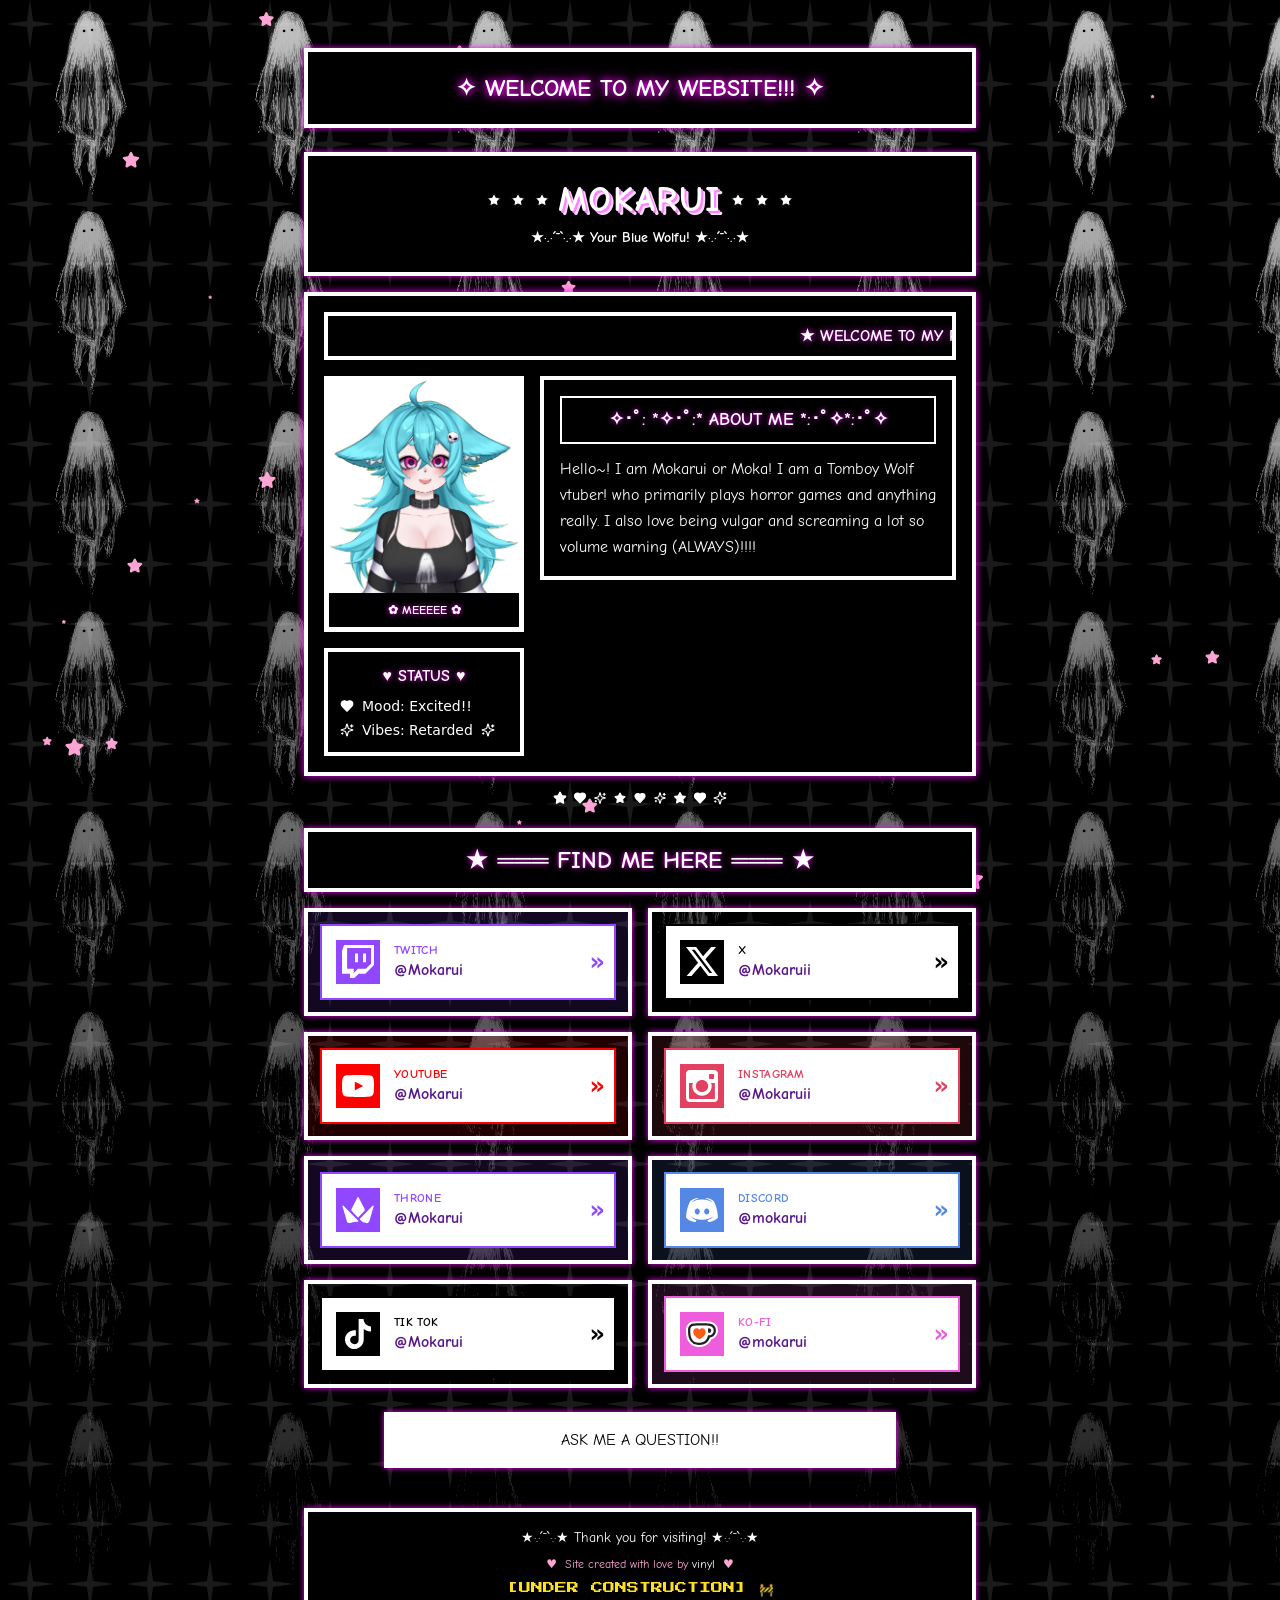
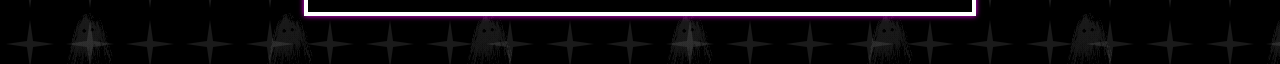
==== commit d32f9c34: "Add files via upload" ====
--- a/index.html
+++ b/index.html
@@ -4,7 +4,7 @@
         <meta charset="UTF-8" />
         <meta name="viewport" content="width=device-width, initial-scale=1.0" />
         <title>Mokarui</title>
-      <script type="module" crossorigin src="/assets/index-hUR8hGnW.js"></script>
+      <script type="module" crossorigin src="/assets/index-B7E-mF9F.js"></script>
       <link rel="stylesheet" crossorigin href="/assets/index-CEIL9w6s.css">
     </head>
     <body>
